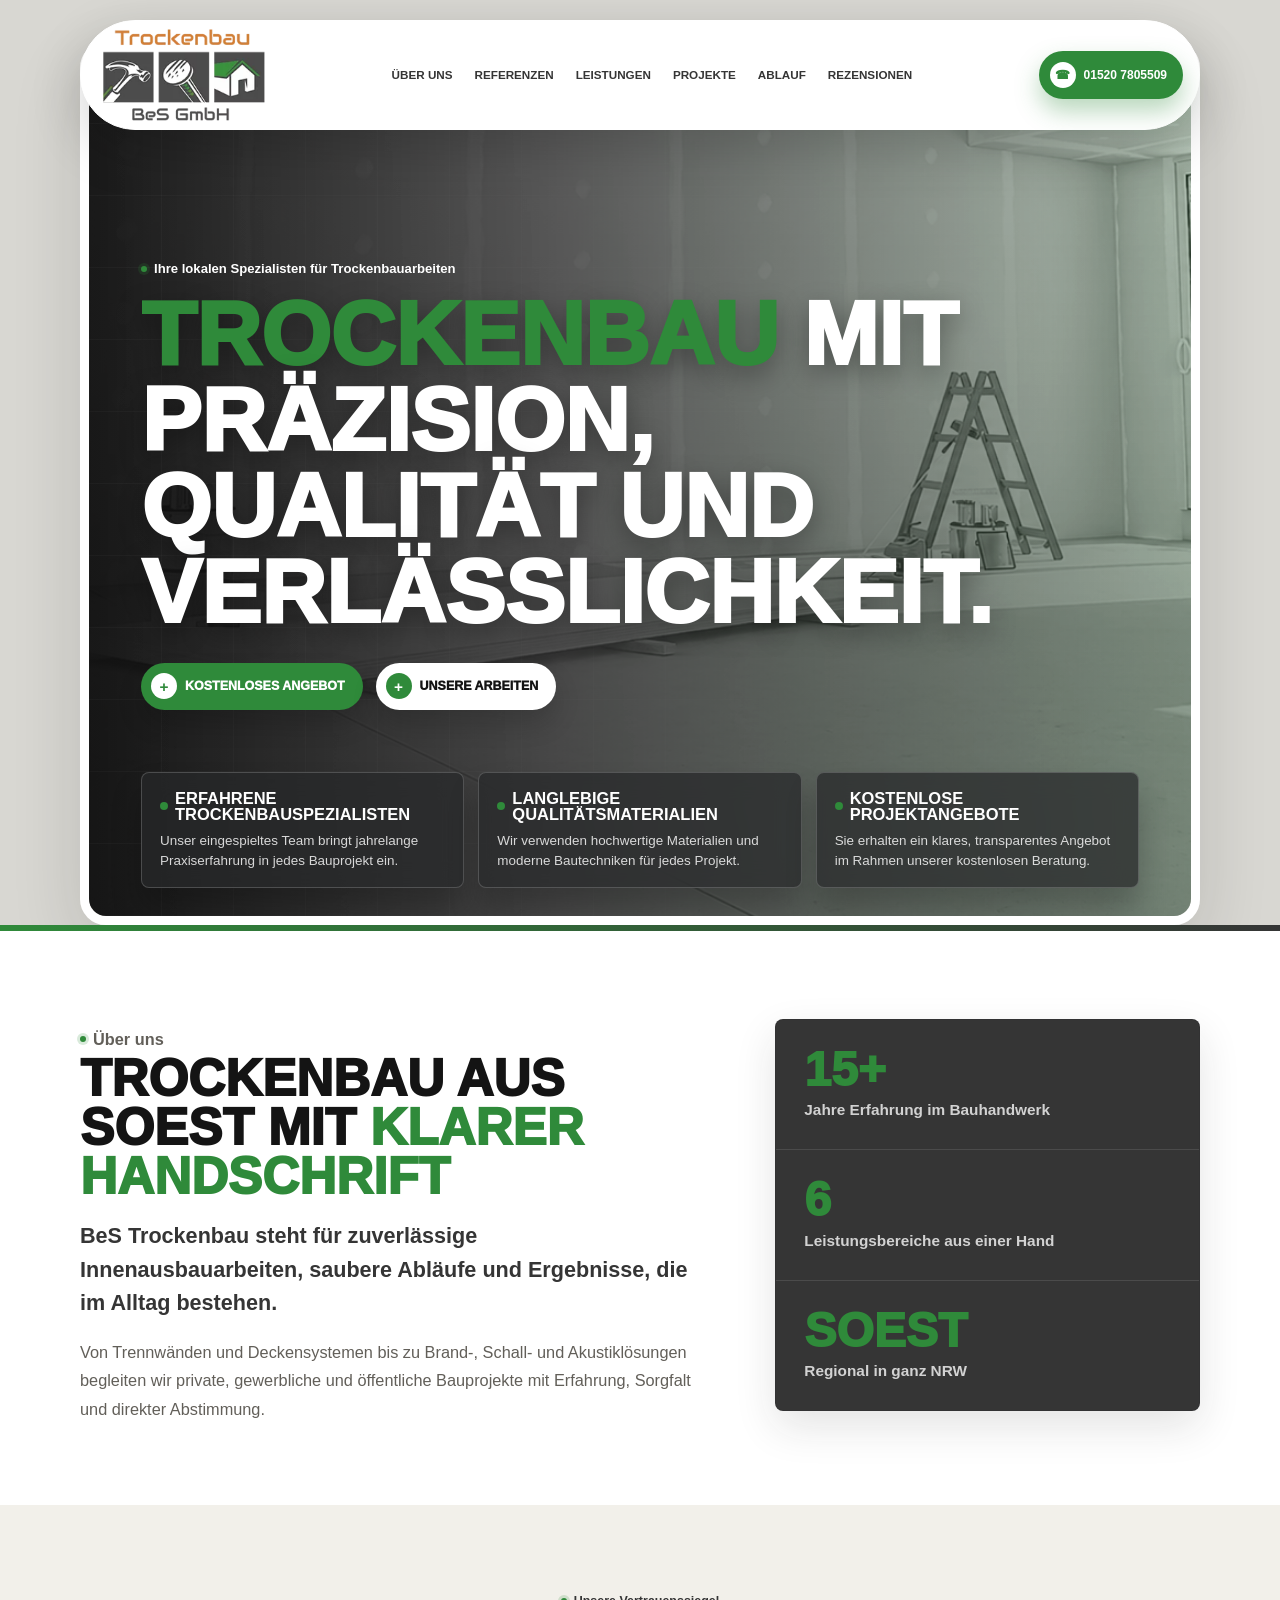
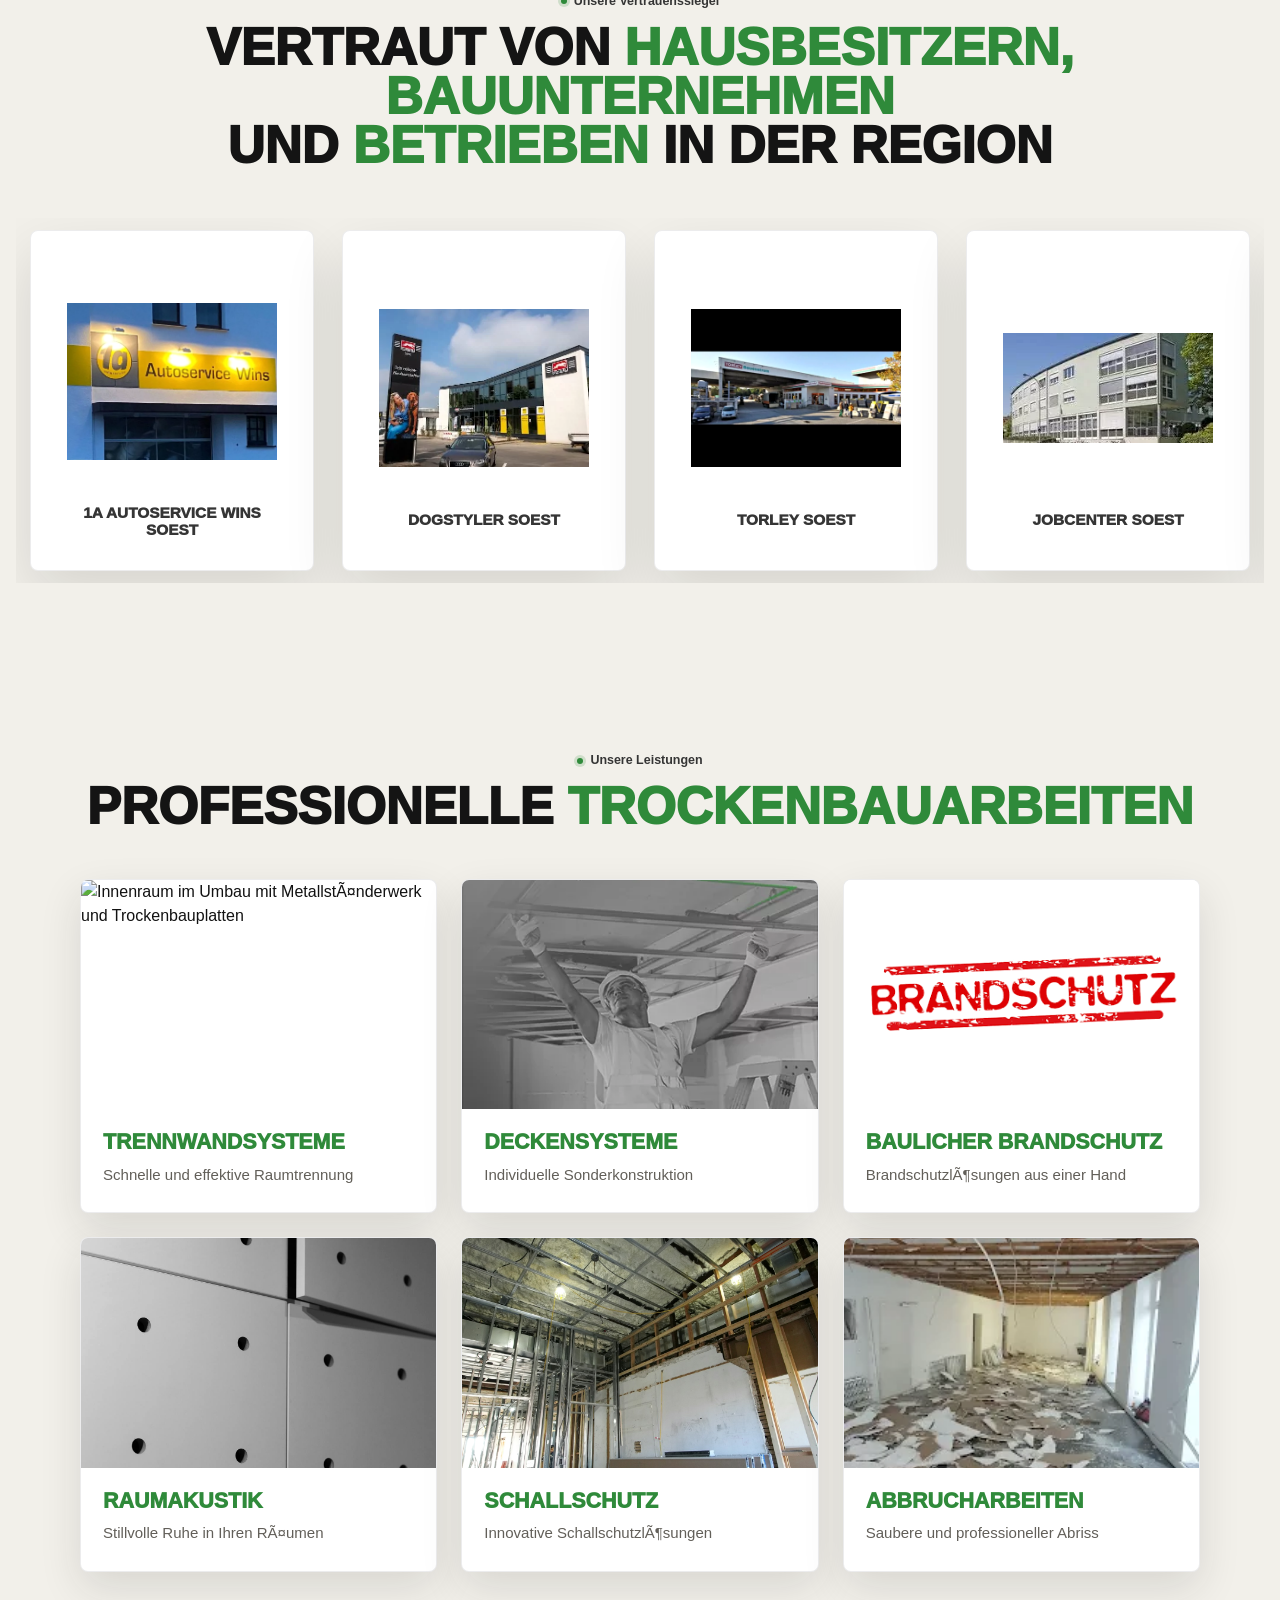
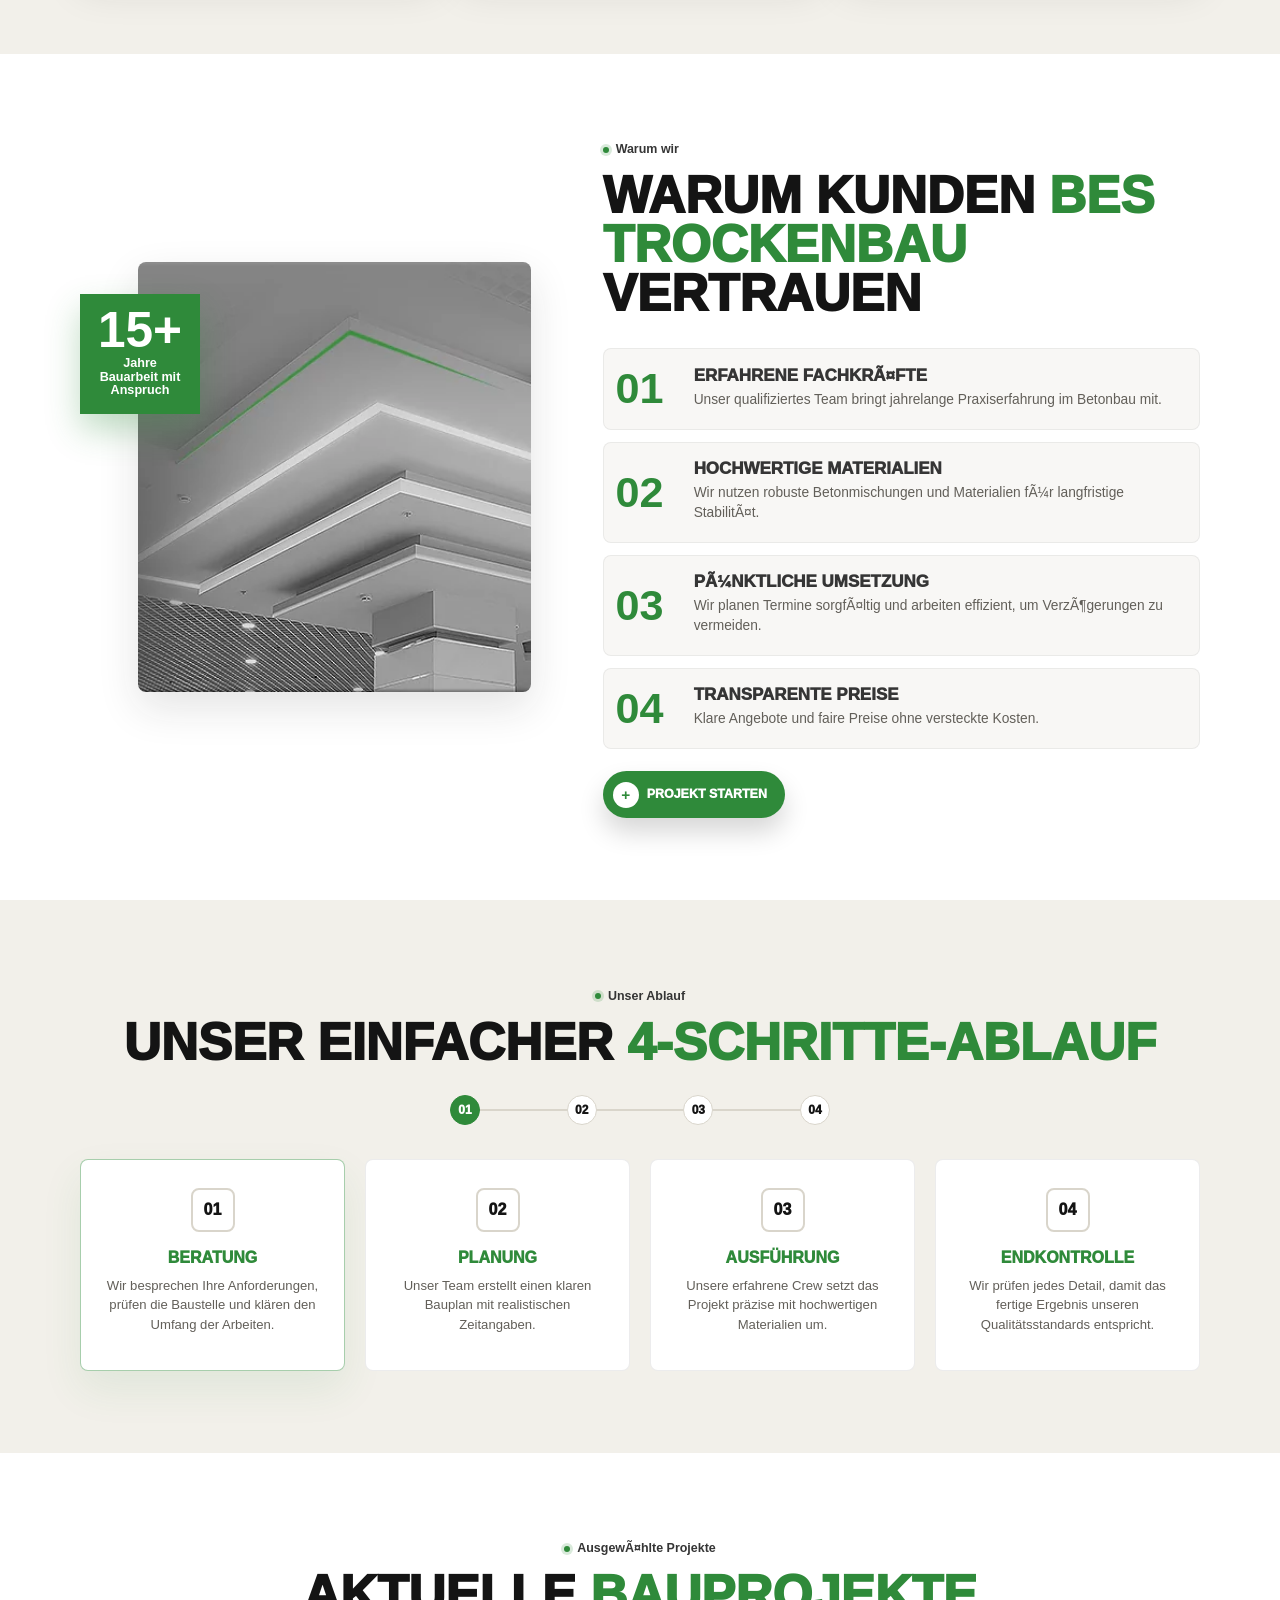
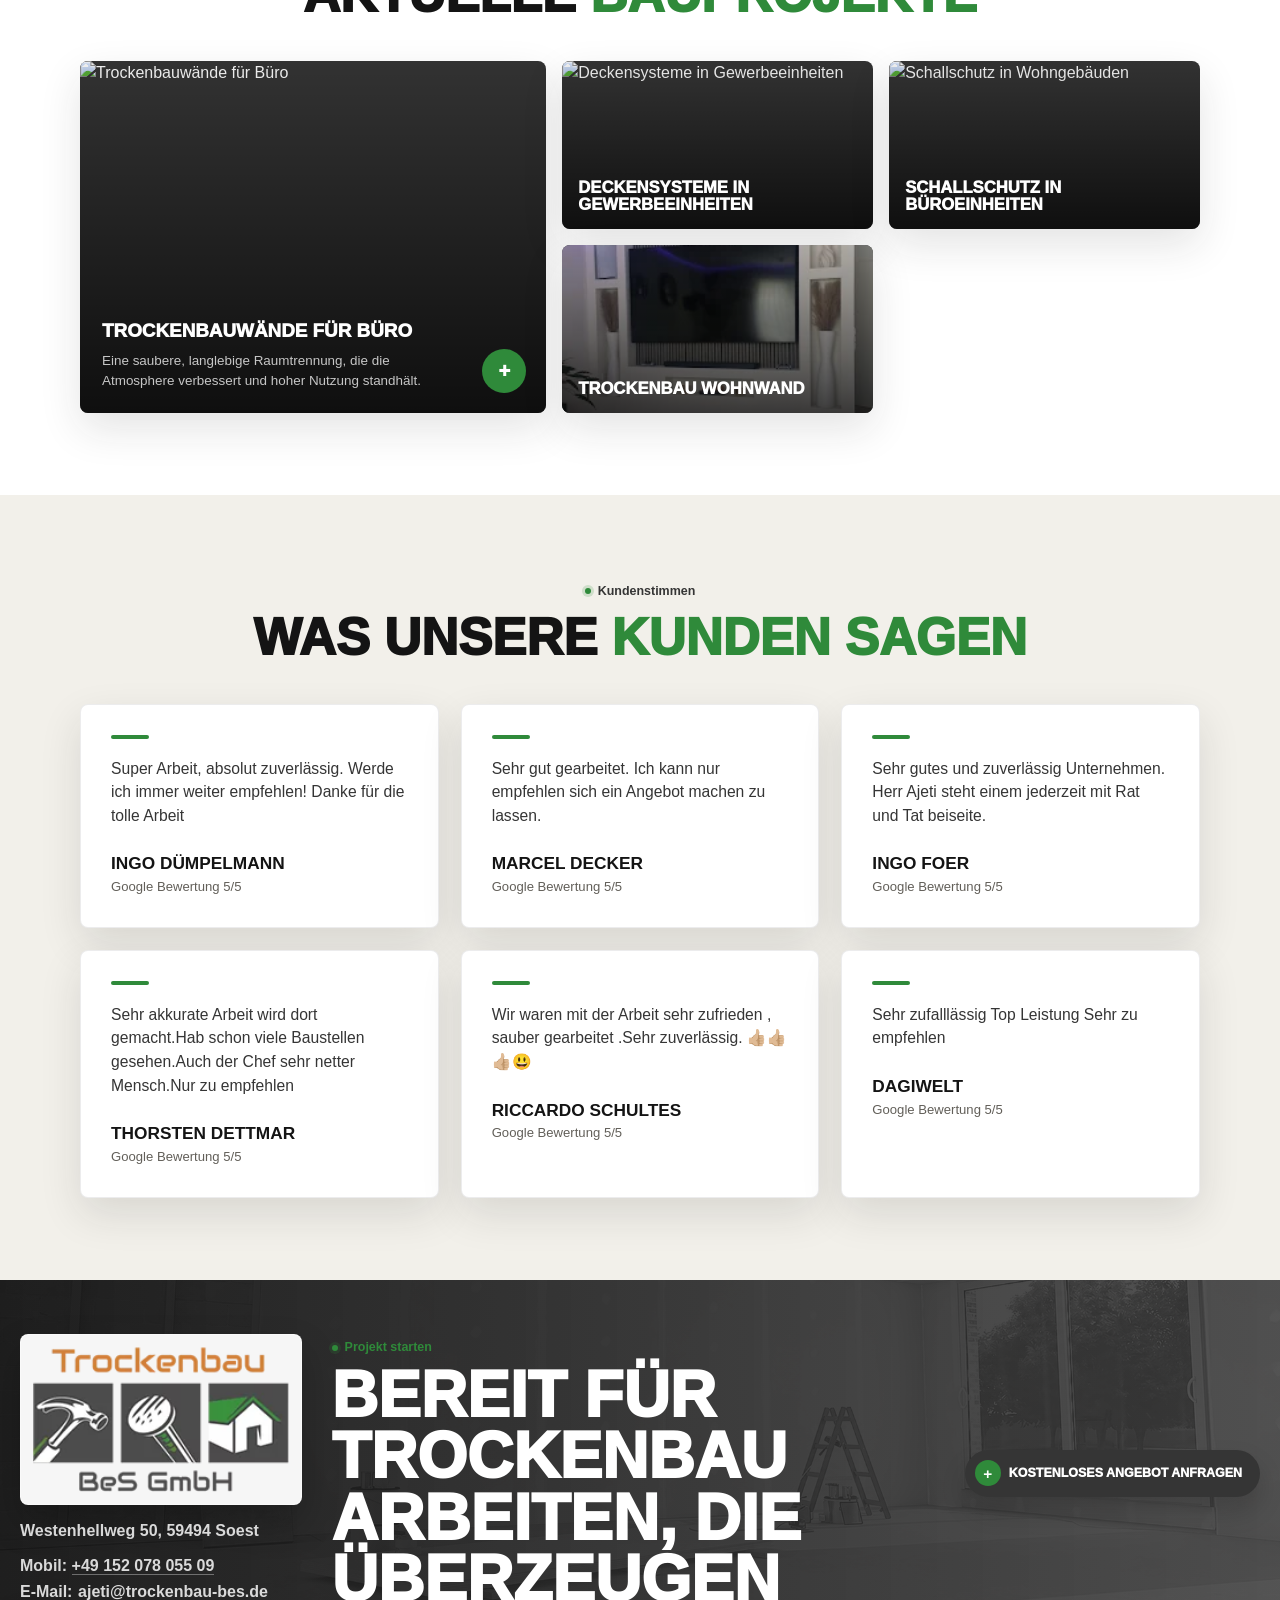
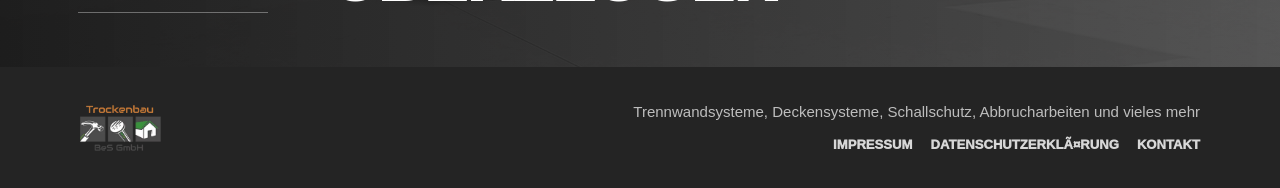
==== index.html @ ce9bccb0 "Add files via upload" ====
﻿<!DOCTYPE html>
<html lang="de">
  <head>
    <meta charset="UTF-8" />
    <meta name="viewport" content="width=device-width, initial-scale=1.0" />
    <title>BeS Trockenbau GmbH</title>
    <meta
      name="description"
      content="BES Trockenbau realisiert langlebige Einfahrten, Fundamente, Bodenplatten, Terrassen und gewerbliche Betonprojekte mit verlÃ¤sslichen ZeitplÃ¤nen und transparenten Angeboten."
    />
    <link rel="icon" type="image/jpeg" href="assets/bes-trockenbau-logo.jpg" />
    <link rel="stylesheet" href="styles.css" />
  </head>
  <body>
    <header class="site-header" id="home">
      <nav class="navbar" aria-label="Hauptnavigation">
        <a class="brand" href="#home" aria-label="Trockenbau BeS GmbH Startseite">
          <img class="brand-logo" src="assets/bes-trockenbau-logo.jpg" alt="Trockenbau BeS GmbH Logo" />
        </a>

        <button class="menu-toggle" type="button" aria-expanded="false" aria-controls="primary-menu">
          <span class="sr-only">MenÃ¼ Ã¶ffnen oder schlieÃŸen</span>
          <span></span>
          <span></span>
          <span></span>
        </button>

        <div class="nav-links" id="primary-menu">
          <a href="#about">Über uns</a>
          <a href="#trusted">Referenzen</a>
          <a href="#services">Leistungen</a>
          <a href="#gallery">Projekte</a>
          <a href="#process">Ablauf</a>
          <a href="#testimonials">Rezensionen</a>
        </div>

        <a class="nav-call" href="tel:01520 7805509" aria-label="BES Trockenbau unter 01520 7805509 anrufen">
          <span aria-hidden="true"></span>
          01520 7805509
        </a>
      </nav>

      <section class="hero">
        <div class="hero-bg" aria-hidden="true"></div>
        <div class="hero-content reveal">
          <p class="eyebrow">Ihre lokalen Spezialisten für Trockenbauarbeiten</p>
          <h1><span>Trockenbau</span>&nbsp;mit<br> Präzision,<br> Qualität&nbsp;und<br> Verlässlichkeit.</h1>
          <div class="hero-actions" aria-label="Wichtige Aktionen">
            <a class="btn btn-primary" href="kontakt.html"><span aria-hidden="true">+</span> Kostenloses Angebot</a>
            <a class="btn btn-light" href="#gallery"><span aria-hidden="true">+</span> Unsere Arbeiten</a>
          </div>
        </div>

        <div class="hero-proof" aria-label="Vorteile von BES Trockenbau">
          <article class="proof-card reveal">
            <h2>Erfahrene Trockenbauspezialisten</h2>
            <p>Unser eingespieltes Team bringt jahrelange Praxiserfahrung in jedes Bauprojekt ein.</p>
          </article>
          <article class="proof-card reveal">
            <h2>Langlebige Qualitätsmaterialien</h2>
            <p>Wir verwenden hochwertige Materialien und moderne Bautechniken für jedes Projekt.</p>
          </article>
          <article class="proof-card reveal">
            <h2>Kostenlose Projektangebote</h2>
            <p>Sie erhalten ein klares, transparentes Angebot im Rahmen unserer kostenlosen Beratung.</p>
          </article>
        </div>
      </section>
    </header>

    <main>
      <section class="about section-pad" id="about" aria-labelledby="about-title">
        <div class="container about-layout">
          <div class="about-copy reveal">
            <p class="section-kicker">Über uns</p>
            <h2 class="section-title" id="about-title">Trockenbau aus Soest mit <span>klarer Handschrift</span></h2>
            <p class="about-lead">
              BeS Trockenbau steht für zuverlässige Innenausbauarbeiten, saubere Abläufe und Ergebnisse, die im Alltag bestehen.
            </p>
            <p>
              Von Trennwänden und Deckensystemen bis zu Brand-, Schall- und Akustiklösungen begleiten wir private, gewerbliche und öffentliche Bauprojekte mit Erfahrung, Sorgfalt und direkter Abstimmung.
            </p>
          </div>

          <div class="about-facts reveal" aria-label="Kurzprofil BES Trockenbau">
            <div>
              <strong><span data-count="15">0</span>+</strong>
              <span>Jahre Erfahrung im Bauhandwerk</span>
            </div>
            <div>
              <strong><span data-count="6">0</span></strong>
              <span>Leistungsbereiche aus einer Hand</span>
            </div>
            <div>
              <strong class="decode-word" data-decode="Soest" aria-label="Soest">Soest</strong>
              <span>Regional in ganz NRW</span>
            </div>
          </div>
        </div>
      </section>

      <section class="trusted section-pad section-muted" id="trusted" aria-labelledby="trusted-title">
        <div class="container">
          <p class="section-kicker">Unsere Vertrauenssiegel</p>
          <h2 class="section-title" id="trusted-title">
            Vertraut von <span>Hausbesitzern, Bauunternehmen</span><br />
            und <span>Betrieben</span> in der Region
          </h2>
          <div class="logo-strip logo-carousel" aria-label="Firmenreferenzen" data-logo-carousel>
            <div class="logo-track">
              <div class="logo-slide"><img src="assets/trusted-logo-1.jpg" alt="Firmenreferenz 1" /><span class="logo-caption">1a Autoservice Wins Soest</span></div>
              <div class="logo-slide"><img src="assets/trusted-logo-2.jpg" alt="Firmenreferenz 2" /><span class="logo-caption">Dogstyler Soest</span></div>
              <div class="logo-slide"><img src="assets/trusted-logo-3.jpg" alt="Firmenreferenz 3" /><span class="logo-caption">TORLEY Soest</span></div>
              <div class="logo-slide"><img src="assets/trusted-logo-4.jpg" alt="Firmenreferenz 4" /><span class="logo-caption">Jobcenter Soest</span></div>
              <div class="logo-slide"><img src="assets/trusted-logo-5.jpg" alt="Firmenreferenz 5" /><span class="logo-caption">Physio-Plus Soest</span></div>
              <div class="logo-slide"><img src="assets/trusted-logo-6.jpg" alt="Firmenreferenz 6" /><span class="logo-caption">Fachhochschule</span></div>
              <div class="logo-slide"><img src="assets/trusted-logo-7.jpg" alt="Firmenreferenz 7" /><span class="logo-caption">Ärztehaus Niederbergheimer Straße</span></div>
              <div class="logo-slide"><img src="assets/trusted-logo-8.jpg" alt="Firmenreferenz 8" /><span class="logo-caption">Seniorenresidenz Völlinghausen</span></div>
              <div class="logo-slide"><img src="assets/trusted-logo-9.jpg" alt="Firmenreferenz 9" /><span class="logo-caption">Walentowski Galerie</span></div>
              <div class="logo-slide"><img src="assets/trusted-logo-10.jpg" alt="Firmenreferenz 10" /><span class="logo-caption">Kverneland Group Soest</span></div>
              <div class="logo-slide"><img src="assets/trusted-logo-11.jpg" alt="Firmenreferenz 11" /><span class="logo-caption">Architekturbüro Bolik</span></div>
              <div class="logo-slide"><img src="assets/trusted-logo-12.jpg" alt="Firmenreferenz 12" /><span class="logo-caption">Plannungsbüro Biesenbaum</span></div>
              <div class="logo-slide"><img src="assets/trusted-logo-13.jpg" alt="Firmenreferenz 13" /><span class="logo-caption">SIS Soest Immobilienservice GmbH</span></div>
              <div class="logo-slide"><img src="assets/trusted-logo-14.jpg" alt="Firmenreferenz 14" /><span class="logo-caption">immobilien Jablonski</span></div>
              <div class="logo-slide"><img src="assets/trusted-logo-15.jpg" alt="Firmenreferenz 15" /><span class="logo-caption">med IQM GmbH</span></div>
              <div class="logo-slide"><img src="assets/trusted-logo-16.jpg" alt="Firmenreferenz 16" /><span class="logo-caption">Gröger Bauunternehmung GmbH</span></div>
              <div class="logo-slide"><img src="assets/trusted-logo-17.jpg" alt="Firmenreferenz 17" /><span class="logo-caption">Alles Klar Fahrzeug Aufbereitung Soest</span></div>
              <div class="logo-slide"><img src="assets/trusted-logo-18.jpg" alt="Firmenreferenz 18" /><span class="logo-caption">Lui é Lei</span></div>
              <div class="logo-slide" aria-hidden="true"><img src="assets/trusted-logo-1.jpg" alt="" /><span class="logo-caption">1a Autoservice Wins Soest</span></div>
              <div class="logo-slide" aria-hidden="true"><img src="assets/trusted-logo-2.jpg" alt="" /><span class="logo-caption">Dogstyler Soest</span></div>
              <div class="logo-slide" aria-hidden="true"><img src="assets/trusted-logo-3.jpg" alt="" /><span class="logo-caption">TORLEY Soest</span></div>
              <div class="logo-slide" aria-hidden="true"><img src="assets/trusted-logo-4.jpg" alt="" /><span class="logo-caption">Jobcenter Soest</span></div>
              <div class="logo-slide" aria-hidden="true"><img src="assets/trusted-logo-5.jpg" alt="" /><span class="logo-caption">Physio-Plus Soest</span></div>
              <div class="logo-slide" aria-hidden="true"><img src="assets/trusted-logo-6.jpg" alt="" /><span class="logo-caption">Fachhochschule</span></div>
              <div class="logo-slide" aria-hidden="true"><img src="assets/trusted-logo-7.jpg" alt="" /><span class="logo-caption">Ärztehaus Niederbergheimer Straße</span></div>
              <div class="logo-slide" aria-hidden="true"><img src="assets/trusted-logo-8.jpg" alt="" /><span class="logo-caption">Seniorenresidenz Völlinghausen</span></div>
              <div class="logo-slide" aria-hidden="true"><img src="assets/trusted-logo-9.jpg" alt="" /><span class="logo-caption">Walentowski Galerie</span></div>
              <div class="logo-slide" aria-hidden="true"><img src="assets/trusted-logo-10.jpg" alt="" /><span class="logo-caption">Kverneland Group Soest</span></div>
              <div class="logo-slide" aria-hidden="true"><img src="assets/trusted-logo-11.jpg" alt="" /><span class="logo-caption">Architekturbüro Bolik</span></div>
              <div class="logo-slide" aria-hidden="true"><img src="assets/trusted-logo-12.jpg" alt="" /><span class="logo-caption">Plannungsbüro Biesenbaum</span></div>
              <div class="logo-slide" aria-hidden="true"><img src="assets/trusted-logo-13.jpg" alt="" /><span class="logo-caption">SIS Soest Immobilienservice GmbH</span></div>
              <div class="logo-slide" aria-hidden="true"><img src="assets/trusted-logo-14.jpg" alt="" /><span class="logo-caption">immobilien Jablonski</span></div>
              <div class="logo-slide" aria-hidden="true"><img src="assets/trusted-logo-15.jpg" alt="" /><span class="logo-caption">med IQM GmbH</span></div>
              <div class="logo-slide" aria-hidden="true"><img src="assets/trusted-logo-16.jpg" alt="" /><span class="logo-caption">Gröger Bauunternehmung GmbH</span></div>
              <div class="logo-slide" aria-hidden="true"><img src="assets/trusted-logo-17.jpg" alt="" /><span class="logo-caption">Alles Klar Fahrzeug Aufbereitung Soest</span></div>
              <div class="logo-slide" aria-hidden="true"><img src="assets/trusted-logo-18.jpg" alt="" /><span class="logo-caption">Lui é Lei</span></div>
            </div>
          </div>
        </div>
      </section>

      <section class="services section-pad section-muted" id="services" aria-labelledby="services-title">
        <div class="container">
          <p class="section-kicker">Unsere Leistungen</p>
          <h2 class="section-title" id="services-title">Professionelle <span>Trockenbauarbeiten</span></h2>

          <div class="services-grid">
            <article class="service-card reveal">
              <img src="assets/service-trennwandsysteme.jpg" alt="Innenraum im Umbau mit MetallstÃ¤nderwerk und Trockenbauplatten" />
              <div>
                <h3>Trennwandsysteme</h3>
                <p>Schnelle und effektive Raumtrennung</p>
              </div>
            </article>
            <article class="service-card reveal">
              <img src="assets/service-deckensysteme.jpg" alt="Industriedecke mit Leitungen, LÃ¼ftung und Beleuchtung" />
              <div>
                <h3>Deckensysteme</h3>
                <p>Individuelle Sonderkonstruktion</p>
              </div>
            </article>
            <article class="service-card reveal">
              <img class="service-image-contain" src="assets/service-brandschutz.jpg" alt="Brandschutz Schriftzug" />
              <div>
                <h3>Baulicher Brandschutz</h3>
                <p>BrandschutzlÃ¶sungen aus einer Hand</p>
              </div>
            </article>
            <article class="service-card reveal">
              <img src="assets/service-raumakustik.jpg" alt="Akustikpaneele an einer Innenwand" />
              <div>
                <h3>Raumakustik</h3>
                <p>Stillvolle Ruhe in Ihren RÃ¤umen</p>
              </div>
            </article>
            <article class="service-card reveal">
              <img src="assets/service-schallschutz.jpg" alt="Innenraum im Bau mit DÃ¤mmung zwischen Metallprofilen" />
              <div>
                <h3>Schallschutz</h3>
                <p>Innovative SchallschutzlÃ¶sungen</p>
              </div>
            </article>
            <article class="service-card reveal">
              <img src="assets/service-abbrucharbeiten.jpg" alt="Baustelle mit Abbrucharbeiten und Bagger" />
              <div>
                <h3>Abbrucharbeiten</h3>
                <p>Saubere und professioneller Abriss</p>
              </div>
            </article>
          </div>
        </div>
      </section>

      <section class="why section-pad" aria-labelledby="why-title">
        <div class="container why-layout">
          <div class="why-media reveal">
            <img src="assets/why-indirektebeleuchtung.jpg" alt="Moderne Decke mit indirekter Beleuchtung" />
            <div class="experience-badge">
              <strong><span data-count="15">15</span>+</strong>
              <small>Jahre Bauarbeit mit Anspruch</small>
            </div>
          </div>

          <div class="why-copy">
            <p class="section-kicker">Warum wir</p>
            <h2 class="section-title" id="why-title">Warum Kunden <span>BES Trockenbau</span> vertrauen</h2>
            <div class="reason-list">
              <article class="reason reveal">
                <strong>01</strong>
                <div>
                  <h3>Erfahrene FachkrÃ¤fte</h3>
                  <p>Unser qualifiziertes Team bringt jahrelange Praxiserfahrung im Betonbau mit.</p>
                </div>
              </article>
              <article class="reason reveal">
                <strong>02</strong>
                <div>
                  <h3>Hochwertige Materialien</h3>
                  <p>Wir nutzen robuste Betonmischungen und Materialien fÃ¼r langfristige StabilitÃ¤t.</p>
                </div>
              </article>
              <article class="reason reveal">
                <strong>03</strong>
                <div>
                  <h3>PÃ¼nktliche Umsetzung</h3>
                  <p>Wir planen Termine sorgfÃ¤ltig und arbeiten effizient, um VerzÃ¶gerungen zu vermeiden.</p>
                </div>
              </article>
              <article class="reason reveal">
                <strong>04</strong>
                <div>
                  <h3>Transparente Preise</h3>
                  <p>Klare Angebote und faire Preise ohne versteckte Kosten.</p>
                </div>
              </article>
            </div>
            <a class="btn btn-primary" href="kontakt.html"><span aria-hidden="true">+</span> Projekt starten</a>
          </div>
        </div>
      </section>

      <section class="process section-pad section-muted" id="process" aria-labelledby="process-title">
        <div class="container">
          <p class="section-kicker">Unser Ablauf</p>
          <h2 class="section-title" id="process-title">Unser einfacher <span>4-Schritte-Ablauf</span></h2>

          <div class="process-line" aria-hidden="true">
            <span class="active">01</span>
            <span>02</span>
            <span>03</span>
            <span>04</span>
          </div>

          <div class="process-grid">
            <article class="step-card reveal">
              <div class="step-icon" aria-hidden="true">01</div>
              <h3>Beratung</h3>
              <p>Wir besprechen Ihre Anforderungen, prüfen die Baustelle und klären den Umfang der Arbeiten.</p>
            </article>
            <article class="step-card reveal">
              <div class="step-icon" aria-hidden="true">02</div>
              <h3>Planung</h3>
              <p>Unser Team erstellt einen klaren Bauplan mit realistischen Zeitangaben.</p>
            </article>
            <article class="step-card reveal">
              <div class="step-icon" aria-hidden="true">03</div>
              <h3>Ausführung</h3>
              <p>Unsere erfahrene Crew setzt das Projekt präzise mit hochwertigen Materialien um.</p>
            </article>
            <article class="step-card reveal">
              <div class="step-icon" aria-hidden="true">04</div>
              <h3>Endkontrolle</h3>
              <p>Wir prüfen jedes Detail, damit das fertige Ergebnis unseren Qualitätsstandards entspricht.</p>
            </article>
          </div>
        </div>
      </section>

      <section class="projects section-pad" id="gallery" aria-labelledby="projects-title">
        <div class="container">
          <p class="section-kicker">AusgewÃ¤hlte Projekte</p>
          <h2 class="section-title" id="projects-title">Aktuelle <span>Bauprojekte</span></h2>

          <div class="project-grid">
            <article class="project-card project-large reveal">
              <img src="assets/Trockenbauwände für Büros.jpg" alt="Trockenbauwände für Büro" />
              <div>
                <h3>Trockenbauwände für Büro</h3>
                <p>Eine saubere, langlebige Raumtrennung, die die Atmosphere verbessert und hoher Nutzung standhält.</p>
              </div>
              <a href="kontakt.html" aria-label="Ähnliches Projekt anfragen">+</a>
            </article>
            <article class="project-card reveal">
              <img src="assets/Deckensysteme für Gewerbeeinheiten.jpg" alt="Deckensysteme in Gewerbeeinheiten" />
              <h3>Deckensysteme in Gewerbeeinheiten</h3>
            </article>
            <article class="project-card reveal">
              <img src="assets/Schallschutz für Wohngebäude.jpg" alt="Schallschutz in Wohngebäuden" />
              <h3>Schallschutz in Büroeinheiten</h3>
            </article>
            <article class="project-card reveal">
              <img src="assets/Trockenbau Wohnwand.jpg" alt="Trockenbau Wohnwand" />
              <h3>Trockenbau Wohnwand</h3>
            </article>
          </div>
        </div>
      </section>

      <section class="testimonials section-pad section-muted" id="testimonials" aria-labelledby="testimonials-title">
        <div class="container">
          <p class="section-kicker">Kundenstimmen</p>
          <h2 class="section-title" id="testimonials-title">Was unsere <span>Kunden sagen</span></h2>
          <div class="testimonial-grid">
            <figure class="testimonial-card reveal">
              <blockquote>
                Super Arbeit, absolut zuverlässig. Werde ich immer weiter empfehlen! Danke für die tolle Arbeit
              </blockquote>
              <figcaption>
                <strong>Ingo Dümpelmann</strong>
                <span>Google Bewertung 5/5</span>
              </figcaption>
            </figure>
            <figure class="testimonial-card reveal">
              <blockquote>
                Sehr gut gearbeitet. Ich kann nur empfehlen sich ein Angebot machen zu lassen.
              </blockquote>
              <figcaption>
                <strong>Marcel Decker</strong>
                <span>Google Bewertung 5/5</span>
              </figcaption>
            </figure>
            <figure class="testimonial-card reveal">
              <blockquote>
                Sehr gutes und zuverlässig Unternehmen.
Herr Ajeti steht einem jederzeit mit Rat und Tat beiseite.
              </blockquote>
              <figcaption>
                <strong>Ingo Foer</strong>
                <span>Google Bewertung 5/5</span>
              </figcaption>
            </figure>
            <figure class="testimonial-card reveal">
              <blockquote>
                Sehr akkurate Arbeit wird dort gemacht.Hab schon viele Baustellen gesehen.Auch der Chef sehr netter Mensch.Nur zu empfehlen
              </blockquote>
              <figcaption>
                <strong>Thorsten Dettmar</strong>
                <span>Google Bewertung 5/5</span>
              </figcaption>
            </figure>
            <figure class="testimonial-card reveal">
              <blockquote>
                Wir waren mit der Arbeit sehr zufrieden , sauber gearbeitet .Sehr zuverlässig. 👍🏼👍🏼👍🏼😃
              </blockquote>
              <figcaption>
                <strong>Riccardo Schultes</strong>
                <span>Google Bewertung 5/5</span>
              </figcaption>
            </figure>
            <figure class="testimonial-card reveal">
              <blockquote>
                Sehr zufalllässig Top Leistung Sehr zu empfehlen
              </blockquote>
              <figcaption>
                <strong>Dagiwelt</strong>
                <span>Google Bewertung 5/5</span>
              </figcaption>
            </figure>
          </div>
        </div>
      </section>

      <section class="quote-band" id="quote" aria-labelledby="quote-title">
        <div class="container quote-layout">
          <div class="quote-message">
            <div class="quote-brand">
              <img class="quote-logo" src="assets/bes-trockenbau-logo.jpg" alt="BES Trockenbau Logo" loading="lazy" />
              <address class="quote-contact">
                <span>Westenhellweg 50, 59494 Soest</span>
                <span>Mobil: <a href="tel:+4915207805509">+49 152 078 055 09</a></span>
                <span class="quote-email-line"><span>E-Mail:</span> <a href="mailto:ajeti@trockenbau-bes.de">ajeti@trockenbau-bes.de</a></span>
              </address>
            </div>
            <div>
              <p class="section-kicker">Projekt starten</p>
              <h2 id="quote-title">Bereit für Trockenbau <span class="text-nowrap">Arbeiten, die</span><br>überzeugen</h2>
            </div>
          </div>
          <a class="btn btn-dark" href="kontakt.html"><span aria-hidden="true">+</span> Kostenloses Angebot anfragen</a>
        </div>
      </section>
    </main>

    <footer class="site-footer">
      <div class="container footer-layout">
        <a class="brand" href="#home" aria-label="Trockenbau BeS GmbH Startseite">
          <img class="brand-logo" src="assets/bes-trockenbau-logo.jpg" alt="Trockenbau BeS GmbH Logo" />
        </a>
        <div class="footer-copy">
          <p>Trennwandsysteme, Deckensysteme, Schallschutz, Abbrucharbeiten und vieles mehr</p>
          <nav class="footer-links" aria-label="Rechtliche Links und Kontakt">
            <a href="impressum.html">Impressum</a>
            <a href="datenschutz.html">DatenschutzerklÃ¤rung</a>
            <a href="kontakt.html">Kontakt</a>
          </nav>
        </div>
      </div>
    </footer>

    <script src="script.js"></script>
  </body>
</html>
---- styles.css ----
:root {
  --color-ink: #141414;
  --color-charcoal: #353535;
  --color-muted: #625f59;
  --color-line: #d9d5cb;
  --color-soft: #f2f0ea;
  --color-white: #ffffff;
  --color-orange: #2f8a3a;
  --color-orange-dark: #22682c;
  --color-green: #2f8a3a;
  --color-green-dark: #22682c;
  --color-gold: #2f8a3a;
  --shadow-soft: 0 24px 70px rgba(19, 19, 20, 0.14);
  --shadow-card: 0 16px 42px rgba(30, 30, 30, 0.12);
  --radius-sm: 8px;
  --radius-md: 12px;
  --radius-lg: 26px;
  --max-width: 1120px;
  --headline: "Arial Narrow", "Roboto Condensed", "Helvetica Neue", Arial, sans-serif;
  --body: "Inter", "Segoe UI", Arial, sans-serif;
}

* {
  box-sizing: border-box;
}

html {
  scroll-behavior: smooth;
}

body {
  margin: 0;
  color: var(--color-ink);
  background: #d8d7d2;
  font-family: var(--body);
  line-height: 1.5;
}

img {
  display: block;
  max-width: 100%;
}

a {
  color: inherit;
  text-decoration: none;
}

.text-nowrap {
  white-space: nowrap;
}

button,
a {
  -webkit-tap-highlight-color: transparent;
}

a:focus-visible,
button:focus-visible {
  outline: 3px solid rgba(47, 138, 58, 0.58);
  outline-offset: 4px;
}

.sr-only {
  position: absolute;
  width: 1px;
  height: 1px;
  padding: 0;
  margin: -1px;
  overflow: hidden;
  clip: rect(0, 0, 0, 0);
  white-space: nowrap;
  border: 0;
}

.container {
  width: min(var(--max-width), calc(100% - 40px));
  margin-inline: auto;
}

.site-header {
  position: relative;
  padding: 42px 0 0;
  background: #d8d7d2;
}

.navbar {
  position: absolute;
  z-index: 10;
  top: 20px;
  left: 50%;
  display: grid;
  grid-template-columns: auto minmax(0, 1fr) auto;
  align-items: center;
  gap: 24px;
  width: min(1120px, calc(100% - 84px));
  min-height: 108px;
  padding: 8px 16px 8px 22px;
  color: var(--color-charcoal);
  background: var(--color-white);
  border: 1px solid var(--color-white);
  border-radius: 999px;
  box-shadow: 0 18px 52px rgba(0, 0, 0, 0.18);
  transform: translateX(-50%);
}

.brand {
  display: inline-flex;
  align-items: center;
  gap: 10px;
  min-width: max-content;
}

.brand-logo {
  width: auto;
  height: 46px;
  max-width: 178px;
  object-fit: contain;
  border-radius: 4px;
}

.navbar .brand-logo {
  height: 92px;
  max-width: 356px;
}

.brand-mark {
  position: relative;
  display: grid;
  place-items: center;
  width: 34px;
  height: 34px;
  background: var(--color-orange);
  border-radius: 8px;
  transform: rotate(30deg);
}

.brand-mark::before,
.brand-mark::after,
.brand-mark span {
  content: "";
  position: absolute;
  display: block;
  border: 2px solid var(--color-white);
  border-radius: 3px;
}

.brand-mark::before {
  width: 19px;
  height: 19px;
}

.brand-mark::after {
  width: 12px;
  height: 12px;
  border-color: var(--color-charcoal);
}

.brand-mark span {
  width: 5px;
  height: 5px;
  background: var(--color-white);
  border: 0;
}

.brand-name {
  display: grid;
  line-height: 0.92;
  text-transform: uppercase;
  font-family: var(--headline);
}

.brand-name strong {
  font-size: 1.02rem;
}

.brand-name small {
  color: var(--color-muted);
  font-size: 0.61rem;
  font-weight: 800;
}

.nav-links {
  display: flex;
  align-items: center;
  justify-content: center;
  gap: 22px;
  font-family: var(--headline);
  font-size: 0.73rem;
  font-weight: 900;
  text-transform: uppercase;
}

.nav-links a {
  position: relative;
  padding: 15px 0;
}

.nav-links a::after {
  content: "";
  position: absolute;
  right: 0;
  bottom: 10px;
  left: 0;
  height: 2px;
  background: var(--color-green);
  transform: scaleX(0);
  transform-origin: left;
  transition: transform 180ms ease;
}

.nav-links a:hover::after,
.nav-links a:focus-visible::after {
  transform: scaleX(1);
}

.nav-call {
  justify-self: end;
  display: inline-flex;
  align-items: center;
  gap: 8px;
  padding: 11px 16px 11px 11px;
  color: var(--color-white);
  background: var(--color-green);
  border-radius: 999px;
  font-family: var(--headline);
  font-size: 0.75rem;
  font-weight: 900;
  box-shadow: 0 12px 25px rgba(47, 138, 58, 0.34);
  transition: transform 180ms ease, background 180ms ease;
}

.nav-call span,
.btn span {
  display: grid;
  place-items: center;
  width: 26px;
  height: 26px;
  color: var(--color-green);
  background: var(--color-white);
  border-radius: 50%;
  font-family: var(--body);
  font-size: 0.96rem;
  font-weight: 900;
  line-height: 1;
}

.nav-call span::before {
  content: "\260E";
  color: var(--color-green);
  font-size: 0.78rem;
}

.nav-call:hover,
.nav-call:focus-visible,
.btn:hover,
.btn:focus-visible {
  transform: translateY(-2px);
}

.menu-toggle {
  display: none;
  width: 43px;
  height: 43px;
  border: 0;
  border-radius: 50%;
  background: var(--color-charcoal);
  cursor: pointer;
}

.menu-toggle span:not(.sr-only) {
  display: block;
  width: 17px;
  height: 2px;
  margin: 4px auto;
  background: var(--color-white);
  border-radius: 999px;
  transition: transform 180ms ease, opacity 180ms ease;
}

.menu-open .menu-toggle span:nth-child(2) {
  transform: translateY(6px) rotate(45deg);
}

.menu-open .menu-toggle span:nth-child(3) {
  opacity: 0;
}

.menu-open .menu-toggle span:nth-child(4) {
  transform: translateY(-6px) rotate(-45deg);
}

.hero {
  position: relative;
  isolation: isolate;
  overflow: hidden;
  width: min(1120px, calc(100% - 84px));
  min-height: 646px;
  margin-inline: auto;
  padding: 204px 52px 28px;
  color: var(--color-white);
  border: 9px solid var(--color-white);
  border-radius: var(--radius-lg);
  box-shadow: var(--shadow-soft);
}

.hero-bg {
  position: absolute;
  inset: 0;
  z-index: -2;
  background:
    linear-gradient(90deg, rgba(20, 20, 20, 0.94) 0%, rgba(53, 53, 53, 0.72) 43%, rgba(47, 138, 58, 0.22) 100%),
    linear-gradient(0deg, rgba(0, 0, 0, 0.42), rgba(0, 0, 0, 0.12)),
    url("assets/Website-background.jpg") center / cover no-repeat;
  filter: saturate(0.75) contrast(1.06);
  transform: scale(1.02);
}

.hero::after {
  content: "";
  position: absolute;
  inset: 0;
  z-index: -1;
  background-image:
    linear-gradient(rgba(255, 255, 255, 0.045) 1px, transparent 1px),
    linear-gradient(90deg, rgba(255, 255, 255, 0.04) 1px, transparent 1px);
  background-size: 72px 72px;
  mask-image: linear-gradient(90deg, rgba(0, 0, 0, 0.65), transparent 76%);
}

.eyebrow,
.section-kicker {
  display: inline-flex;
  align-items: center;
  gap: 7px;
  margin: 0 0 12px;
  color: currentColor;
  font-size: 0.82rem;
  font-weight: 800;
}

.eyebrow::before,
.section-kicker::before {
  content: "";
  width: 6px;
  height: 6px;
  background: var(--color-green);
  border-radius: 50%;
  box-shadow: 0 0 0 3px rgba(47, 138, 58, 0.18);
}

.hero-content {
  max-width: 600px;
}

.hero h1,
.section-title,
.quote-band h2 {
  margin: 0;
  font-family: var(--headline);
  font-weight: 1000;
  line-height: 0.96;
  text-transform: uppercase;
}

.hero h1 {
  max-width: 570px;
  font-size: clamp(3.15rem, 7vw, 5.85rem);
  text-shadow: 0 9px 26px rgba(0, 0, 0, 0.34);
}

.hero h1 span,
.section-title span,
.reason strong,
.quote-band .section-kicker,
.step-card h3,
.service-card h3 {
  color: var(--color-orange);
}

.hero-actions {
  display: flex;
  flex-wrap: wrap;
  gap: 13px;
  margin-top: 28px;
}

.btn {
  display: inline-flex;
  align-items: center;
  justify-content: center;
  gap: 8px;
  min-height: 47px;
  padding: 8px 17px 8px 9px;
  border: 1px solid transparent;
  border-radius: 999px;
  font-family: var(--headline);
  font-size: 0.78rem;
  font-weight: 1000;
  text-transform: uppercase;
  box-shadow: 0 14px 26px rgba(0, 0, 0, 0.16);
  transition: transform 180ms ease, background 180ms ease, color 180ms ease, border-color 180ms ease;
}

.btn-primary {
  color: var(--color-white);
  background: var(--color-orange);
}

.btn-primary:hover,
.btn-primary:focus-visible {
  background: var(--color-orange-dark);
}

.nav-call:hover,
.nav-call:focus-visible {
  background: var(--color-green-dark);
}

.btn-light {
  color: var(--color-ink);
  background: var(--color-white);
}

.btn-light span,
.btn-dark span {
  color: var(--color-white);
  background: var(--color-green);
}

.btn-dark {
  color: var(--color-white);
  background: var(--color-charcoal);
}

.hero-proof {
  display: grid;
  grid-template-columns: repeat(3, 1fr);
  gap: 14px;
  margin-top: 62px;
}

.proof-card {
  min-height: 102px;
  padding: 17px 18px 16px;
  background: rgba(39, 40, 42, 0.73);
  border: 1px solid rgba(255, 255, 255, 0.18);
  border-radius: var(--radius-sm);
  box-shadow: 0 20px 30px rgba(0, 0, 0, 0.24);
  backdrop-filter: blur(12px);
}

.proof-card h2 {
  display: flex;
  align-items: center;
  gap: 7px;
  margin: 0 0 8px;
  font-family: var(--headline);
  font-size: 1.03rem;
  line-height: 1;
  text-transform: uppercase;
}

.proof-card h2::before {
  content: "";
  flex: 0 0 auto;
  width: 8px;
  height: 8px;
  background: var(--color-orange);
  border-radius: 50%;
}

.proof-card p {
  margin: 0;
  color: rgba(255, 255, 255, 0.82);
  font-size: 0.84rem;
}

.section-pad {
  padding: 82px 0;
  background: var(--color-white);
}

.section-muted {
  background: var(--color-soft);
}

.section-kicker {
  justify-content: center;
  width: 100%;
  color: var(--color-charcoal);
  font-size: 0.78rem;
}

.section-title {
  margin-inline: auto;
  color: var(--color-ink);
  text-align: center;
  font-size: clamp(2rem, 4vw, 3.3rem);
}

.about {
  position: relative;
  overflow: hidden;
}

.about::before {
  content: "";
  position: absolute;
  inset: 0 0 auto;
  height: 6px;
  background: linear-gradient(90deg, var(--color-green), var(--color-charcoal));
}

.about-layout {
  display: grid;
  grid-template-columns: minmax(0, 1.05fr) minmax(310px, 0.72fr);
  align-items: center;
  gap: clamp(36px, 6vw, 76px);
}

.about-copy .section-kicker {
  justify-content: flex-start;
  width: auto;
}

.about-copy .section-title {
  max-width: 720px;
  margin-inline: 0;
  text-align: left;
}

.about-copy p {
  max-width: 690px;
  margin: 18px 0 0;
  color: var(--color-muted);
  font-size: 1.02rem;
  line-height: 1.75;
}

.about-copy .about-lead {
  color: var(--color-charcoal);
  font-size: clamp(1.12rem, 1.8vw, 1.35rem);
  font-weight: 800;
  line-height: 1.55;
}

.about-facts {
  display: grid;
  overflow: hidden;
  color: var(--color-white);
  background: var(--color-charcoal);
  border: 1px solid rgba(23, 23, 25, 0.08);
  border-radius: var(--radius-sm);
  box-shadow: var(--shadow-card);
}

.about-facts div {
  display: grid;
  gap: 8px;
  padding: 28px;
  border-bottom: 1px solid rgba(255, 255, 255, 0.11);
}

.about-facts div:last-child {
  border-bottom: 0;
}

.about-facts strong {
  color: var(--color-green);
  font-family: var(--headline);
  font-size: clamp(2rem, 4vw, 3rem);
  font-weight: 1000;
  font-variant-numeric: tabular-nums;
  line-height: 0.9;
  text-transform: uppercase;
}

.about-facts strong span {
  color: inherit;
  font: inherit;
  line-height: inherit;
}

.decode-word {
  display: inline-block;
  min-width: 5ch;
}

.about-facts div > span {
  color: rgba(255, 255, 255, 0.78);
  font-size: 0.96rem;
  font-weight: 700;
  line-height: 1.45;
}

.trusted {
  padding-top: 82px;
}

.logo-strip {
  --logos-visible: 4;
  --logo-scroll-distance: -450%;
  overflow: hidden;
  width: min(1320px, calc(100vw - 32px));
  max-width: none;
  margin: 48px auto 0;
  padding: 12px 0;
  position: relative;
  left: 50%;
  transform: translateX(-50%);
}

.logo-track {
  display: flex;
  align-items: stretch;
  width: 100%;
  animation: logo-marquee 42s linear infinite;
  will-change: transform;
}

.logo-carousel:hover .logo-track,
.logo-carousel:focus-within .logo-track {
  animation-play-state: paused;
}

.logo-slide {
  flex: 0 0 calc((100% / var(--logos-visible)) - 28px);
  display: grid;
  align-content: center;
  gap: 14px;
  margin: 0 14px;
}

.logo-slide img {
  width: 100%;
  height: 220px;
  padding: 0;
  object-fit: contain;
  mix-blend-mode: normal;
  filter: saturate(0.96) contrast(1.04);
}

.logo-slide {
  min-height: 276px;
  padding: 32px 36px 22px;
  background: var(--color-white);
  border: 1px solid rgba(23, 23, 25, 0.08);
  border-radius: var(--radius-sm);
  box-shadow: 0 24px 60px rgba(20, 20, 20, 0.12);
}

.logo-strip img {
  max-height: none;
}

.logo-caption {
  display: block;
  min-height: 1.35em;
  color: var(--color-charcoal);
  font-family: var(--headline);
  font-size: clamp(0.9rem, 1.2vw, 1.08rem);
  font-weight: 1000;
  line-height: 1.1;
  text-align: center;
  text-transform: uppercase;
  overflow-wrap: anywhere;
}

@keyframes logo-marquee {
  from {
    transform: translateX(0);
  }

  to {
    transform: translateX(var(--logo-scroll-distance));
  }
}

@media (prefers-reduced-motion: reduce) {
  .logo-track {
    animation: none;
  }
}

.services-grid {
  display: grid;
  grid-template-columns: repeat(3, 1fr);
  gap: 24px;
  margin-top: 48px;
}

.service-card {
  overflow: hidden;
  background: var(--color-white);
  border: 1px solid rgba(23, 23, 25, 0.08);
  border-radius: var(--radius-sm);
  box-shadow: var(--shadow-card);
  transition: transform 220ms ease, box-shadow 220ms ease;
}

.service-card:hover {
  transform: translateY(-6px);
  box-shadow: 0 24px 60px rgba(25, 25, 25, 0.16);
}

.service-card img {
  width: 100%;
  aspect-ratio: 1.55;
  object-fit: cover;
  filter: contrast(1.02) saturate(0.95);
  transition: transform 420ms ease;
  transform-origin: center;
}

.service-card:hover img {
  transform: scale(1.08);
}

.service-card img.service-image-contain {
  object-fit: contain;
  padding: 18px;
  background: var(--color-white);
}

.service-card:hover img.service-image-contain {
  transform: scale(1.04);
}

@media (hover: none) {
  .service-card:hover img,
  .service-card:hover img.service-image-contain {
    transform: none;
  }
}

.service-card div {
  padding: 23px 22px 26px;
}

.service-card h3,
.reason h3,
.project-card h3,
.step-card h3 {
  margin: 0;
  font-family: var(--headline);
  font-weight: 1000;
  line-height: 1;
  text-transform: uppercase;
}

.service-card h3 {
  font-size: 1.34rem;
}

.service-card p,
.reason p,
.step-card p,
.project-card p,
.testimonial-card blockquote,
.site-footer p {
  margin: 10px 0 0;
  color: var(--color-muted);
  font-size: 0.94rem;
}

.why-layout {
  display: grid;
  grid-template-columns: minmax(300px, 0.86fr) 1.14fr;
  gap: 72px;
  align-items: center;
}

.why .section-kicker,
.why .section-title {
  justify-content: flex-start;
  text-align: left;
}

.why-media {
  position: relative;
  min-height: 430px;
  padding-left: 58px;
}

.why-media img {
  width: 100%;
  height: 430px;
  object-fit: cover;
  border-radius: var(--radius-sm);
  box-shadow: var(--shadow-card);
}

.experience-badge {
  position: absolute;
  top: 32px;
  left: 0;
  display: grid;
  place-items: center;
  width: 120px;
  min-height: 120px;
  padding: 13px;
  color: var(--color-white);
  text-align: center;
  background: var(--color-orange);
  box-shadow: 0 16px 32px rgba(47, 138, 58, 0.3);
}

.experience-badge strong {
  font-family: var(--headline);
  font-size: 3.1rem;
  line-height: 0.82;
}

.experience-badge small {
  font-size: 0.79rem;
  font-weight: 800;
  line-height: 1.08;
}

.reason-list {
  display: grid;
  gap: 12px;
  margin: 30px 0 22px;
}

.reason {
  display: grid;
  grid-template-columns: 72px 1fr;
  gap: 18px;
  align-items: center;
  padding: 18px 20px 18px 0;
  background: #f8f7f5;
  border: 1px solid rgba(23, 23, 25, 0.06);
  border-radius: var(--radius-sm);
  transition: transform 200ms ease, border-color 200ms ease, background 200ms ease;
}

.reason:hover {
  background: var(--color-white);
  border-color: rgba(47, 138, 58, 0.28);
  transform: translateX(4px);
}

.reason strong {
  text-align: center;
  font-family: var(--headline);
  font-size: 2.7rem;
  line-height: 1;
}

.reason h3 {
  color: var(--color-charcoal);
  font-size: 1.06rem;
}

.reason p {
  margin-top: 5px;
  font-size: 0.86rem;
}

.process-line {
  position: relative;
  display: flex;
  justify-content: space-between;
  width: min(380px, 100%);
  margin: 28px auto 34px;
}

.process-line::before {
  content: "";
  position: absolute;
  top: 50%;
  right: 16px;
  left: 16px;
  height: 2px;
  background: var(--color-line);
  transform: translateY(-50%);
}

.process-line span {
  position: relative;
  z-index: 1;
  display: grid;
  place-items: center;
  width: 30px;
  height: 30px;
  color: var(--color-ink);
  background: var(--color-white);
  border: 1px solid var(--color-line);
  border-radius: 50%;
  font-family: var(--headline);
  font-size: 0.75rem;
  font-weight: 1000;
}

.process-line .active {
  color: var(--color-white);
  background: var(--color-orange);
  border-color: var(--color-orange);
}

.process-grid {
  display: grid;
  grid-template-columns: repeat(4, 1fr);
  gap: 20px;
}

.step-card {
  min-height: 212px;
  padding: 28px 22px 25px;
  text-align: center;
  background: var(--color-white);
  border: 1px solid rgba(23, 23, 25, 0.08);
  border-radius: var(--radius-sm);
  transition: transform 220ms ease, border-color 220ms ease;
}

.step-card:first-child {
  border-color: rgba(47, 138, 58, 0.42);
  box-shadow: 0 18px 42px rgba(47, 138, 58, 0.09);
}

.step-card:hover {
  border-color: rgba(47, 138, 58, 0.38);
  transform: translateY(-5px);
}

.step-icon {
  display: grid;
  place-items: center;
  width: 44px;
  height: 44px;
  margin: 0 auto 18px;
  color: var(--color-ink);
  border: 2px solid var(--color-line);
  border-radius: 8px;
  font-family: var(--headline);
  font-weight: 1000;
}

.step-card h3 {
  font-size: 1rem;
}

.step-card p {
  font-size: 0.82rem;
}

.project-grid {
  display: grid;
  grid-template-columns: 1.2fr 0.8fr 0.8fr;
  grid-auto-rows: 168px;
  gap: 16px;
  margin-top: 42px;
}

.project-card {
  position: relative;
  isolation: isolate;
  overflow: hidden;
  min-height: 168px;
  color: var(--color-white);
  background: var(--color-charcoal);
  border-radius: var(--radius-sm);
  box-shadow: var(--shadow-card);
}

.project-card::after {
  content: "";
  position: absolute;
  inset: 0;
  z-index: -1;
  background: linear-gradient(180deg, rgba(0, 0, 0, 0.06), rgba(0, 0, 0, 0.72));
}

.project-card img {
  position: absolute;
  inset: 0;
  z-index: -2;
  width: 100%;
  height: 100%;
  object-fit: cover;
  transition: transform 420ms ease;
}

.project-card:hover img {
  transform: scale(1.06);
}

.project-card h3 {
  position: absolute;
  right: 16px;
  bottom: 16px;
  left: 16px;
  font-size: 1.04rem;
}

.project-large {
  grid-row: span 2;
  min-height: 352px;
}

.project-large div {
  position: absolute;
  right: 70px;
  bottom: 22px;
  left: 22px;
}

.project-large h3 {
  position: static;
  font-size: 1.18rem;
}

.project-large p {
  max-width: 330px;
  color: rgba(255, 255, 255, 0.76);
  font-size: 0.84rem;
}

.project-large a {
  position: absolute;
  right: 20px;
  bottom: 20px;
  display: grid;
  place-items: center;
  width: 44px;
  height: 44px;
  color: var(--color-white);
  background: var(--color-orange);
  border-radius: 50%;
  font-size: 1.25rem;
  font-weight: 1000;
  transition: transform 180ms ease, background 180ms ease;
}

.project-large a:hover,
.project-large a:focus-visible {
  background: var(--color-orange-dark);
  transform: rotate(45deg);
}

.testimonial-grid {
  display: grid;
  grid-template-columns: repeat(3, 1fr);
  gap: 22px;
  margin-top: 42px;
}

.testimonial-card {
  margin: 0;
  padding: 30px;
  background: var(--color-white);
  border: 1px solid rgba(23, 23, 25, 0.08);
  border-radius: var(--radius-sm);
  box-shadow: var(--shadow-card);
}

.testimonial-card blockquote {
  position: relative;
  margin: 0;
  color: var(--color-charcoal);
  font-size: 0.98rem;
}

.testimonial-card blockquote::before {
  content: "";
  display: block;
  width: 38px;
  height: 4px;
  margin-bottom: 18px;
  background: var(--color-green);
  border-radius: 999px;
}

.testimonial-card figcaption {
  display: grid;
  margin-top: 24px;
}

.testimonial-card strong {
  font-family: var(--headline);
  font-size: 1.08rem;
  text-transform: uppercase;
}

.testimonial-card span {
  color: var(--color-muted);
  font-size: 0.82rem;
}

.quote-band {
  padding: 54px 0;
  color: var(--color-white);
  background:
    linear-gradient(90deg, rgba(20, 20, 20, 0.95), rgba(53, 53, 53, 0.84)),
    url("assets/Website-background.jpg") center / cover no-repeat;
}

.quote-layout {
  display: flex;
  align-items: center;
  justify-content: space-between;
  width: min(1320px, calc(100% - 40px));
  max-width: none;
  gap: 56px;
}

.quote-message {
  flex: 1 1 auto;
  display: flex;
  align-items: flex-start;
  gap: 30px;
  min-width: 0;
}

.quote-layout > .btn {
  flex: 0 0 auto;
  margin-left: auto;
}

.quote-message > div:last-child {
  min-width: 0;
}

.quote-brand {
  display: grid;
  flex: 0 0 auto;
  width: clamp(250px, 22vw, 315px);
  gap: 14px;
}

.quote-logo {
  width: 100%;
  height: auto;
  padding: 12px;
  background: rgba(255, 255, 255, 0.96);
  border: 1px solid rgba(255, 255, 255, 0.54);
  border-radius: var(--radius-sm);
  box-shadow: 0 18px 36px rgba(0, 0, 0, 0.22);
}

.quote-contact {
  display: grid;
  gap: 2px;
  margin: 0;
  color: rgba(255, 255, 255, 0.83);
  font-size: clamp(0.96rem, 1.25vw, 1.12rem);
  font-style: normal;
  font-weight: 600;
  line-height: 1.55;
}

.quote-contact span:first-child {
  margin-bottom: 8px;
}

.quote-contact a {
  color: inherit;
  text-decoration: none;
  border-bottom: 1px solid rgba(255, 255, 255, 0.34);
  transition: color 180ms ease, border-color 180ms ease;
}

.quote-email-line {
  display: flex;
  flex-wrap: nowrap;
  gap: 0.35em;
}

.quote-email-line a {
  display: inline-block;
  white-space: nowrap;
  word-break: keep-all;
  overflow-wrap: normal;
  hyphens: none;
}

.quote-contact a:hover,
.quote-contact a:focus-visible {
  color: var(--color-green);
  border-color: currentColor;
}

.quote-band .section-kicker {
  justify-content: flex-start;
  margin-bottom: 8px;
}

.quote-band h2 {
  max-width: 650px;
  font-size: clamp(2.1rem, 5vw, 4rem);
}

.site-footer {
  padding: 34px 0;
  color: var(--color-white);
  background: #242424;
}

.footer-layout {
  display: flex;
  align-items: center;
  justify-content: space-between;
  gap: 24px;
}

.site-footer .brand-mark {
  box-shadow: 0 0 0 4px rgba(255, 255, 255, 0.08);
}

.site-footer .brand-name small {
  color: rgba(255, 255, 255, 0.72);
}

.site-footer p {
  margin: 0;
  color: rgba(255, 255, 255, 0.7);
  text-align: right;
}

.footer-copy {
  display: grid;
  gap: 11px;
  justify-items: end;
}

.footer-links {
  display: flex;
  flex-wrap: wrap;
  justify-content: flex-end;
  gap: 9px 18px;
  font-family: var(--headline);
  font-size: 0.82rem;
  font-weight: 1000;
  text-transform: uppercase;
}

.footer-links a {
  color: rgba(255, 255, 255, 0.82);
  transition: color 180ms ease;
}

.footer-links a:hover,
.footer-links a:focus-visible {
  color: var(--color-green);
}

.legal-page {
  min-height: 100vh;
  background:
    linear-gradient(90deg, rgba(20, 20, 20, 0.95), rgba(53, 53, 53, 0.78)),
    url("assets/Website-background.jpg") center / cover no-repeat;
}

.legal-main {
  display: grid;
  place-items: start center;
  min-height: 100vh;
  padding: 32px 20px;
}

.legal-panel {
  width: min(720px, 100%);
  padding: clamp(28px, 6vw, 54px);
  background: var(--color-white);
  border-radius: var(--radius-sm);
  box-shadow: var(--shadow-soft);
}

.legal-panel-wide {
  width: min(1010px, 100%);
}

.legal-panel h1 {
  margin: 34px 0 16px;
  font-family: var(--headline);
  font-size: clamp(2.4rem, 8vw, 4.5rem);
  line-height: 0.94;
  text-transform: uppercase;
}

#privacy-title {
  font-size: clamp(2rem, 5vw, 3.45rem);
  overflow-wrap: anywhere;
  hyphens: auto;
}

.legal-panel p,
.legal-panel dd {
  max-width: 58ch;
  color: var(--color-muted);
}

.legal-panel .btn {
  width: fit-content;
  margin-top: 18px;
}

.legal-kicker {
  justify-content: flex-start;
  width: auto;
  margin-top: 36px;
}

.legal-details {
  display: grid;
  grid-template-columns: repeat(2, minmax(0, 1fr));
  gap: 14px;
  margin: 34px 0 42px;
}

.legal-details div {
  padding: 20px;
  background: var(--color-soft);
  border: 1px solid rgba(23, 23, 25, 0.08);
  border-radius: var(--radius-sm);
}

.legal-details div:nth-child(3),
.legal-details div:nth-child(6) {
  grid-row: span 2;
}

.legal-details dt {
  margin-bottom: 9px;
  color: var(--color-orange);
  font-family: var(--headline);
  font-size: 1rem;
  font-weight: 1000;
  text-transform: uppercase;
}

.legal-details dd {
  margin: 0;
  font-size: 0.95rem;
}

.legal-details a {
  color: var(--color-green-dark);
  font-weight: 700;
}

.legal-details a:hover,
.legal-details a:focus-visible {
  text-decoration: underline;
}

.legal-sections {
  display: grid;
  gap: 20px;
  margin-top: 18px;
}

.legal-section {
  padding-top: 21px;
  border-top: 1px solid var(--color-line);
}

.legal-section h2 {
  margin: 0;
  font-family: var(--headline);
  font-size: clamp(1.5rem, 3vw, 2rem);
  line-height: 1;
  text-transform: uppercase;
}

.legal-section p {
  max-width: 95ch;
  margin: 10px 0 0;
  font-size: 0.96rem;
}

.privacy-sections {
  gap: 26px;
}

.legal-section h3 {
  margin: 22px 0 0;
  color: var(--color-orange);
  font-family: var(--headline);
  font-size: 1.08rem;
  line-height: 1.1;
  text-transform: uppercase;
}

.legal-section a,
.legal-address a {
  color: var(--color-green-dark);
  font-weight: 700;
  overflow-wrap: anywhere;
}

.legal-section a:hover,
.legal-section a:focus-visible,
.legal-address a:hover,
.legal-address a:focus-visible {
  text-decoration: underline;
}

.legal-address {
  margin: 12px 0 0;
  color: var(--color-muted);
  font-style: normal;
  line-height: 1.65;
}

.legal-list {
  max-width: 88ch;
  margin: 12px 0 0;
  padding-left: 1.25rem;
  color: var(--color-muted);
}

.legal-list li + li {
  margin-top: 8px;
}

.legal-notice {
  margin-top: 12px;
  padding: 20px;
  background: var(--color-soft);
  border-left: 4px solid var(--color-green);
  border-radius: var(--radius-sm);
}

.legal-notice p {
  color: var(--color-charcoal);
  font-size: 0.9rem;
  font-weight: 800;
}

.contact-page {
  min-height: 100vh;
  background:
    linear-gradient(90deg, rgba(20, 20, 20, 0.95), rgba(53, 53, 53, 0.78)),
    url("assets/Website-background.jpg") center / cover no-repeat;
}

.contact-main {
  display: grid;
  place-items: center;
  min-height: 100vh;
  padding: 32px 20px;
}

.contact-shell {
  display: grid;
  grid-template-columns: minmax(280px, 0.84fr) minmax(320px, 1.16fr);
  gap: clamp(28px, 5vw, 62px);
  width: min(1080px, 100%);
  padding: clamp(28px, 5vw, 54px);
  background: var(--color-white);
  border-radius: var(--radius-sm);
  box-shadow: var(--shadow-soft);
}

.contact-intro h1 {
  margin: 34px 0 18px;
  font-family: var(--headline);
  font-size: clamp(2.35rem, 6vw, 4.4rem);
  line-height: 0.94;
  text-transform: uppercase;
}

.contact-intro p {
  max-width: 42ch;
  color: var(--color-muted);
}

.contact-methods {
  display: grid;
  gap: 12px;
  margin-top: 34px;
}

.contact-methods a,
.contact-methods div {
  display: grid;
  gap: 4px;
  padding: 17px 18px;
  background: var(--color-soft);
  border: 1px solid rgba(23, 23, 25, 0.08);
  border-radius: var(--radius-sm);
  transition: border-color 180ms ease, transform 180ms ease;
}

.contact-methods a:hover,
.contact-methods a:focus-visible {
  border-color: rgba(47, 138, 58, 0.34);
  transform: translateX(4px);
}

.contact-methods strong {
  color: var(--color-orange);
  font-family: var(--headline);
  font-size: 1rem;
  font-weight: 1000;
  text-transform: uppercase;
}

.contact-methods span {
  color: var(--color-charcoal);
  overflow-wrap: anywhere;
}

.contact-form {
  display: grid;
  gap: 18px;
  align-self: start;
  padding: clamp(22px, 4vw, 32px);
  background: var(--color-soft);
  border: 1px solid rgba(23, 23, 25, 0.08);
  border-radius: var(--radius-sm);
}

.form-row {
  display: grid;
  gap: 8px;
}

.two-columns {
  grid-template-columns: repeat(2, minmax(0, 1fr));
  gap: 16px;
}

.form-row label,
.checkbox-row {
  color: var(--color-charcoal);
  font-family: var(--headline);
  font-size: 0.9rem;
  font-weight: 1000;
  text-transform: uppercase;
}

.form-row input,
.form-row select,
.form-row textarea {
  width: 100%;
  min-height: 48px;
  padding: 12px 13px;
  color: var(--color-ink);
  background: var(--color-white);
  border: 1px solid var(--color-line);
  border-radius: var(--radius-sm);
  font: inherit;
  transition: border-color 180ms ease, box-shadow 180ms ease;
}

.form-row textarea {
  min-height: 148px;
  resize: vertical;
}

.form-row input:focus,
.form-row select:focus,
.form-row textarea:focus {
  outline: 0;
  border-color: var(--color-green);
  box-shadow: 0 0 0 4px rgba(47, 138, 58, 0.14);
}

.form-row input.is-invalid,
.form-row textarea.is-invalid,
.form-row select.is-invalid {
  border-color: #b42318;
}

.checkbox-row {
  display: grid;
  grid-template-columns: 18px 1fr;
  gap: 11px;
  align-items: start;
  color: var(--color-muted);
  font-family: var(--body);
  font-size: 0.9rem;
  font-weight: 600;
  line-height: 1.45;
  text-transform: none;
}

.checkbox-row input {
  width: 18px;
  height: 18px;
  margin: 2px 0 0;
  accent-color: var(--color-green);
}

.checkbox-row input.is-invalid {
  outline: 2px solid #b42318;
  outline-offset: 2px;
}

.checkbox-row a {
  color: var(--color-green-dark);
  font-weight: 800;
}

.checkbox-row a:hover,
.checkbox-row a:focus-visible {
  text-decoration: underline;
}

.contact-form .btn {
  justify-self: start;
  border: 0;
  cursor: pointer;
}

.form-status {
  min-height: 22px;
  margin: 0;
  color: var(--color-muted);
  font-size: 0.92rem;
}

.form-status.is-error {
  color: #b42318;
  font-weight: 700;
}

.form-status.is-success {
  color: var(--color-green-dark);
  font-weight: 700;
}

.imprint-page {
  min-height: 100vh;
  color: #000000;
  background: #ffffff;
  font-family: Arial, Helvetica, sans-serif;
}

.imprint-main {
  width: min(100% - 104px, 944px);
  margin: 0 auto;
  padding: 24px 0 38px;
}

.imprint-document {
  font-size: 0.86rem;
  line-height: 1.45;
}

.imprint-back {
  display: inline-block;
  margin-bottom: 20px;
  color: var(--color-green);
  font-size: 0.82rem;
}

.imprint-back:hover,
.imprint-back:focus-visible {
  text-decoration: underline;
}

.imprint-intro {
  margin: 0 0 16px;
  font-size: 0.86rem;
  font-weight: 400;
}

.imprint-details {
  display: grid;
  gap: 0;
  margin: 0;
}

.imprint-details div {
  display: grid;
  grid-template-columns: 188px 1fr;
  min-height: 31px;
  padding: 7px 8px;
}

.imprint-details div:nth-child(odd) {
  background: #eeeeee;
}

.imprint-details dt {
  font-weight: 700;
}

.imprint-details dd {
  margin: 0;
}

.imprint-details a {
  color: var(--color-green-dark);
}

.imprint-details a:hover,
.imprint-details a:focus-visible {
  text-decoration: underline;
}

.imprint-document hr {
  height: 1px;
  margin: 10px 0 42px;
  background: #e5e5e5;
  border: 0;
}

.imprint-document h2 {
  margin: 0 0 8px;
  font-size: 1.38rem;
  line-height: 1.2;
}

.imprint-document h2:not(:first-of-type) {
  margin-top: 16px;
}

.imprint-document p {
  margin: 0 0 14px;
}

.reveal {
  opacity: 0;
  transform: translateY(20px);
  transition: opacity 520ms ease, transform 520ms ease;
}

.reveal.is-visible {
  opacity: 1;
  transform: translateY(0);
}

@media (prefers-reduced-motion: reduce) {
  *,
  *::before,
  *::after {
    scroll-behavior: auto !important;
    transition-duration: 0.01ms !important;
    animation-duration: 0.01ms !important;
    animation-iteration-count: 1 !important;
  }

  .reveal {
    opacity: 1;
    transform: none;
  }
}

@media (max-width: 1040px) {
  .navbar {
    width: min(960px, calc(100% - 36px));
    gap: 14px;
    min-height: 98px;
    padding-left: 14px;
  }

  .navbar .brand-logo {
    height: 82px;
    max-width: 318px;
  }

  .nav-links {
    gap: 13px;
    font-size: 0.68rem;
  }

  .hero {
    width: min(960px, calc(100% - 36px));
    padding: 190px 34px 28px;
  }

  .hero-proof,
  .services-grid,
  .testimonial-grid {
    grid-template-columns: repeat(2, 1fr);
  }

  .about-layout {
    grid-template-columns: 1fr;
    gap: 40px;
  }

  .about-facts {
    grid-template-columns: repeat(3, 1fr);
  }

  .about-facts div {
    border-right: 1px solid rgba(255, 255, 255, 0.11);
    border-bottom: 0;
  }

  .about-facts div:last-child {
    border-right: 0;
  }

  .why-layout {
    grid-template-columns: 1fr;
    gap: 42px;
  }

  .why-media {
    max-width: 560px;
    margin-inline: auto;
  }

  .process-grid {
    grid-template-columns: repeat(2, 1fr);
  }
}

@media (max-width: 820px) {
  .site-header {
    padding-top: 22px;
  }

  .navbar {
    position: fixed;
    top: 16px;
    grid-template-columns: 1fr auto;
    width: min(640px, calc(100% - 28px));
    padding: 8px 8px 8px 15px;
    min-height: 76px;
  }

  .navbar .brand-logo {
    height: 60px;
    max-width: 232px;
  }

  .menu-toggle {
    display: block;
    justify-self: end;
  }

  .nav-links,
  .nav-call {
    display: none;
  }

  .menu-open .nav-links,
  .menu-open .nav-call {
    display: flex;
  }

  .menu-open {
    grid-template-columns: 1fr auto;
    align-items: start;
    border-radius: 22px;
  }

  .menu-open .nav-links {
    grid-column: 1 / -1;
    flex-direction: column;
    align-items: stretch;
    gap: 0;
    padding: 10px 6px 0;
  }

  .menu-open .nav-links a {
    padding: 13px 4px;
    border-top: 1px solid rgba(23, 23, 25, 0.08);
  }

  .menu-open .nav-call {
    grid-column: 1 / -1;
    justify-self: stretch;
    justify-content: center;
    margin: 8px 5px 4px;
  }

  .hero {
    min-height: auto;
    padding: 144px 24px 24px;
    border-width: 6px;
    border-radius: 22px;
  }

  .hero h1 {
    font-size: clamp(2.75rem, 13vw, 4.9rem);
  }

  .hero-proof,
  .services-grid,
  .testimonial-grid {
    grid-template-columns: 1fr;
  }

  .about-facts {
    grid-template-columns: 1fr;
  }

  .about-facts div {
    border-right: 0;
    border-bottom: 1px solid rgba(255, 255, 255, 0.11);
  }

  .about-facts div:last-child {
    border-bottom: 0;
  }

  .section-pad {
    padding: 64px 0;
  }

  .logo-strip {
    --logos-visible: 3;
    --logo-scroll-distance: -600%;
  }

  .logo-slide img {
    height: 170px;
  }

  .logo-slide {
    min-height: 234px;
    padding: 26px 28px 20px;
  }

  .project-grid {
    grid-template-columns: 1fr 1fr;
    grid-auto-rows: 164px;
  }

  .project-large {
    grid-column: 1 / -1;
    grid-row: span 2;
  }

  .quote-layout,
  .footer-layout {
    flex-direction: column;
    align-items: flex-start;
  }

  .quote-message {
    align-items: flex-start;
  }

  .quote-brand {
    width: min(315px, 100%);
  }

  .site-footer p {
    text-align: left;
  }

  .footer-copy {
    justify-items: start;
  }

  .footer-links {
    justify-content: flex-start;
  }

  .legal-details {
    grid-template-columns: 1fr;
  }

  .legal-details div:nth-child(3),
  .legal-details div:nth-child(6) {
    grid-row: auto;
  }

  .contact-shell {
    grid-template-columns: 1fr;
  }

  .contact-form .btn {
    width: 100%;
  }
}

@media (max-width: 560px) {
  .container {
    width: min(100% - 28px, var(--max-width));
  }

  .imprint-main {
    width: min(100% - 28px, 944px);
    padding-top: 20px;
  }

  .imprint-details div {
    grid-template-columns: 1fr;
    gap: 5px;
  }

  .two-columns {
    grid-template-columns: 1fr;
  }

  .brand-name strong {
    font-size: 0.92rem;
  }

  .brand-name small {
    font-size: 0.55rem;
  }

  .hero {
    width: calc(100% - 20px);
    padding: 126px 17px 18px;
  }

  .hero-bg {
    background-position: 58% center;
  }

  .eyebrow,
  .section-kicker {
    font-size: 0.74rem;
  }

  .hero h1 {
    font-size: clamp(2.25rem, 15vw, 3.75rem);
  }

  .hero-actions {
    display: grid;
    grid-template-columns: 1fr;
  }

  .quote-message {
    flex-direction: column;
    gap: 18px;
  }

  .quote-brand {
    width: min(315px, 100%);
  }

  .btn {
    width: 100%;
  }

  .proof-card {
    min-height: auto;
  }

  .section-title {
    font-size: clamp(1.78rem, 10vw, 2.55rem);
  }

  .logo-strip {
    --logos-visible: 2;
    --logo-scroll-distance: -900%;
  }

  .logo-strip img {
    height: 128px;
  }

  .logo-slide {
    min-height: 194px;
    padding: 20px 22px 18px;
  }

  .why-media {
    min-height: auto;
    padding-left: 0;
    padding-top: 54px;
  }

  .why-media img {
    height: 360px;
  }

  .experience-badge {
    top: 0;
    left: 16px;
    width: 106px;
    min-height: 106px;
  }

  .experience-badge strong {
    font-size: 2.55rem;
  }

  .reason {
    grid-template-columns: 56px 1fr;
    gap: 12px;
    padding-right: 14px;
  }

  .reason strong {
    font-size: 2.2rem;
  }

  .process-grid,
  .project-grid {
    grid-template-columns: 1fr;
  }

  .project-large {
    min-height: 330px;
  }
}
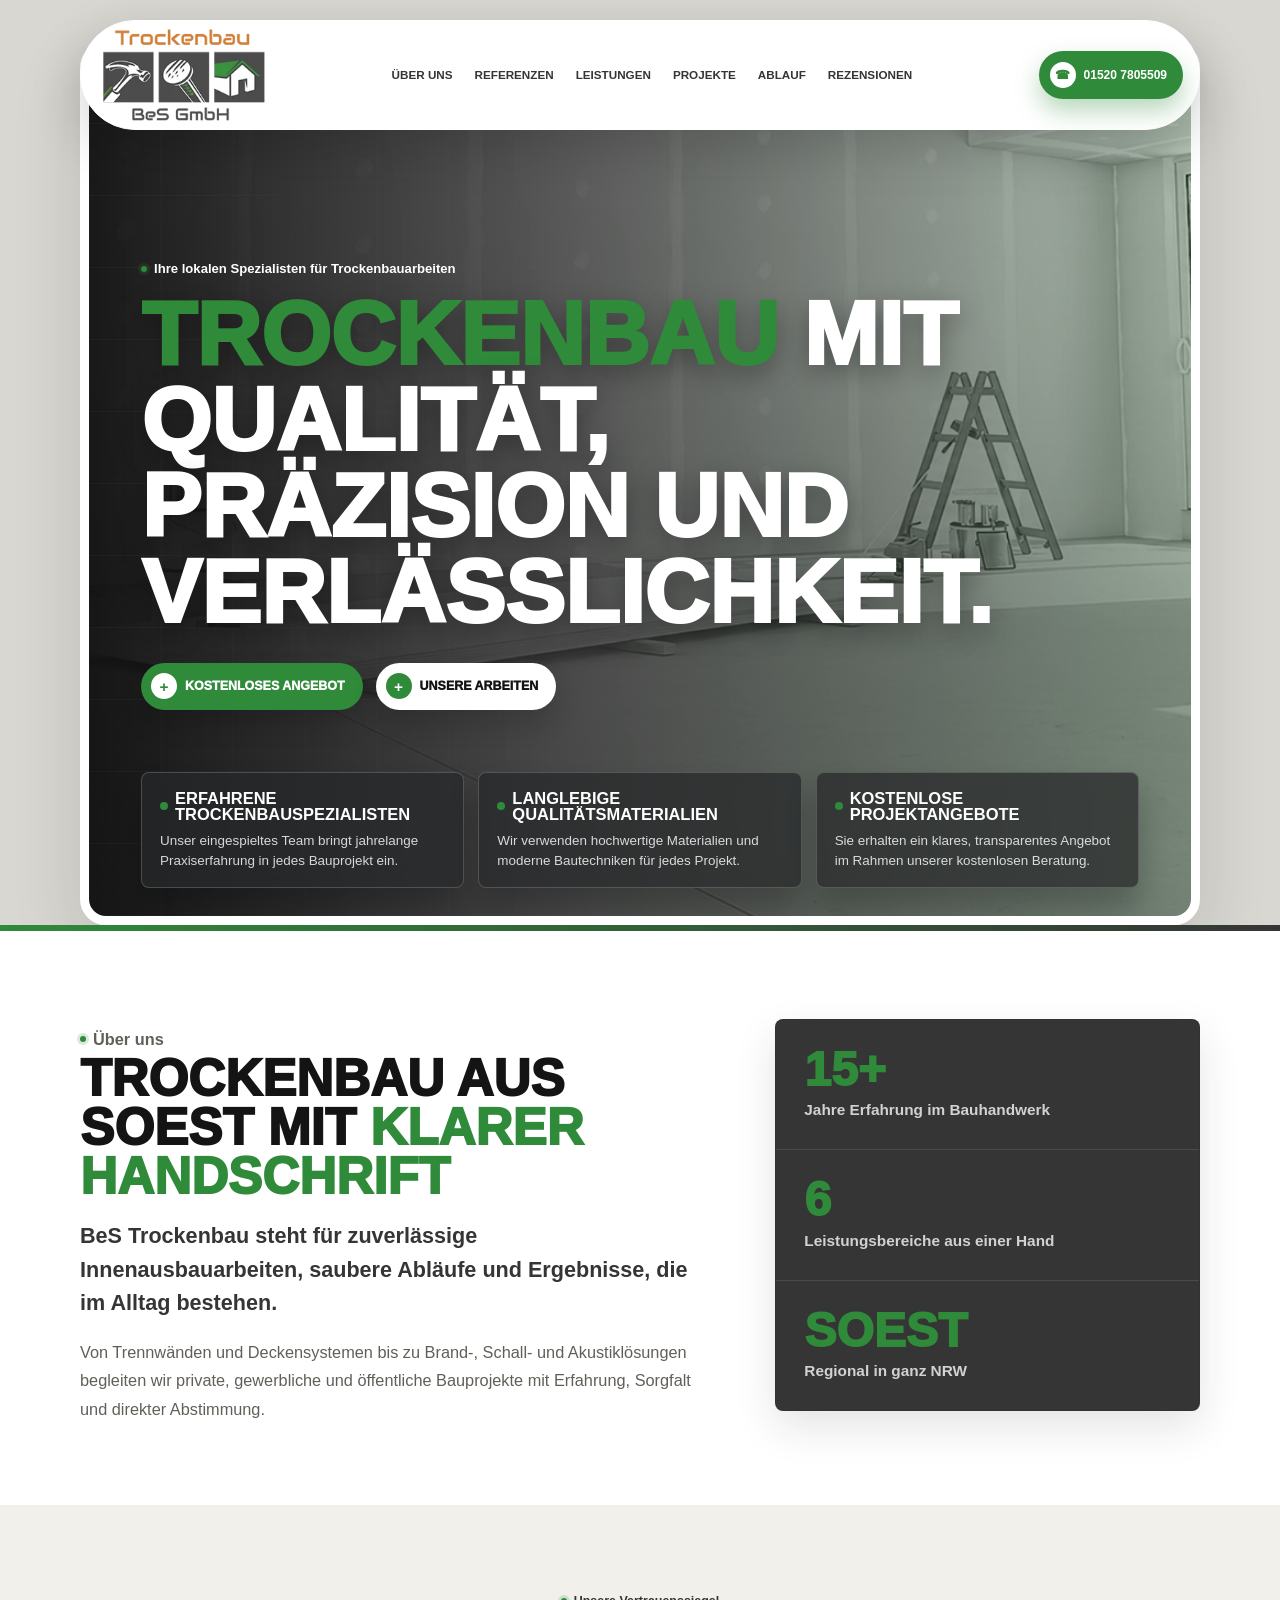
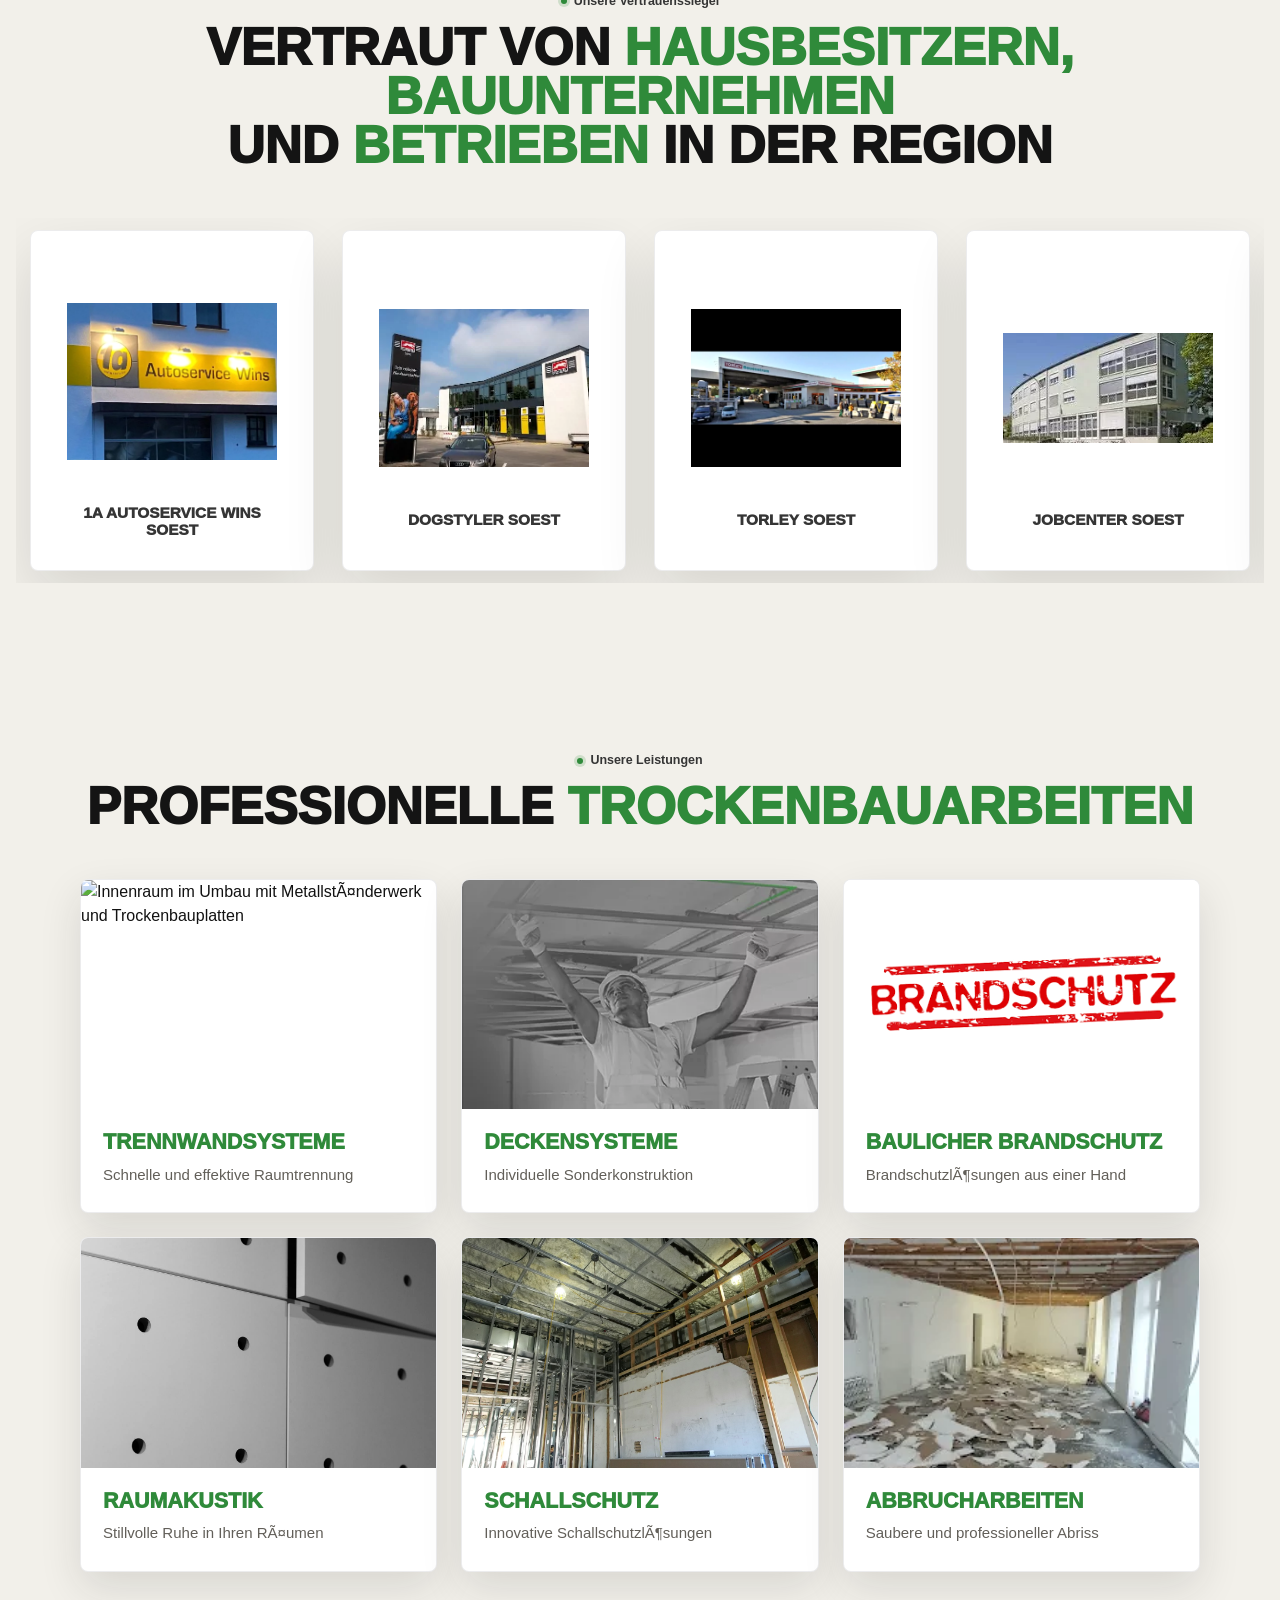
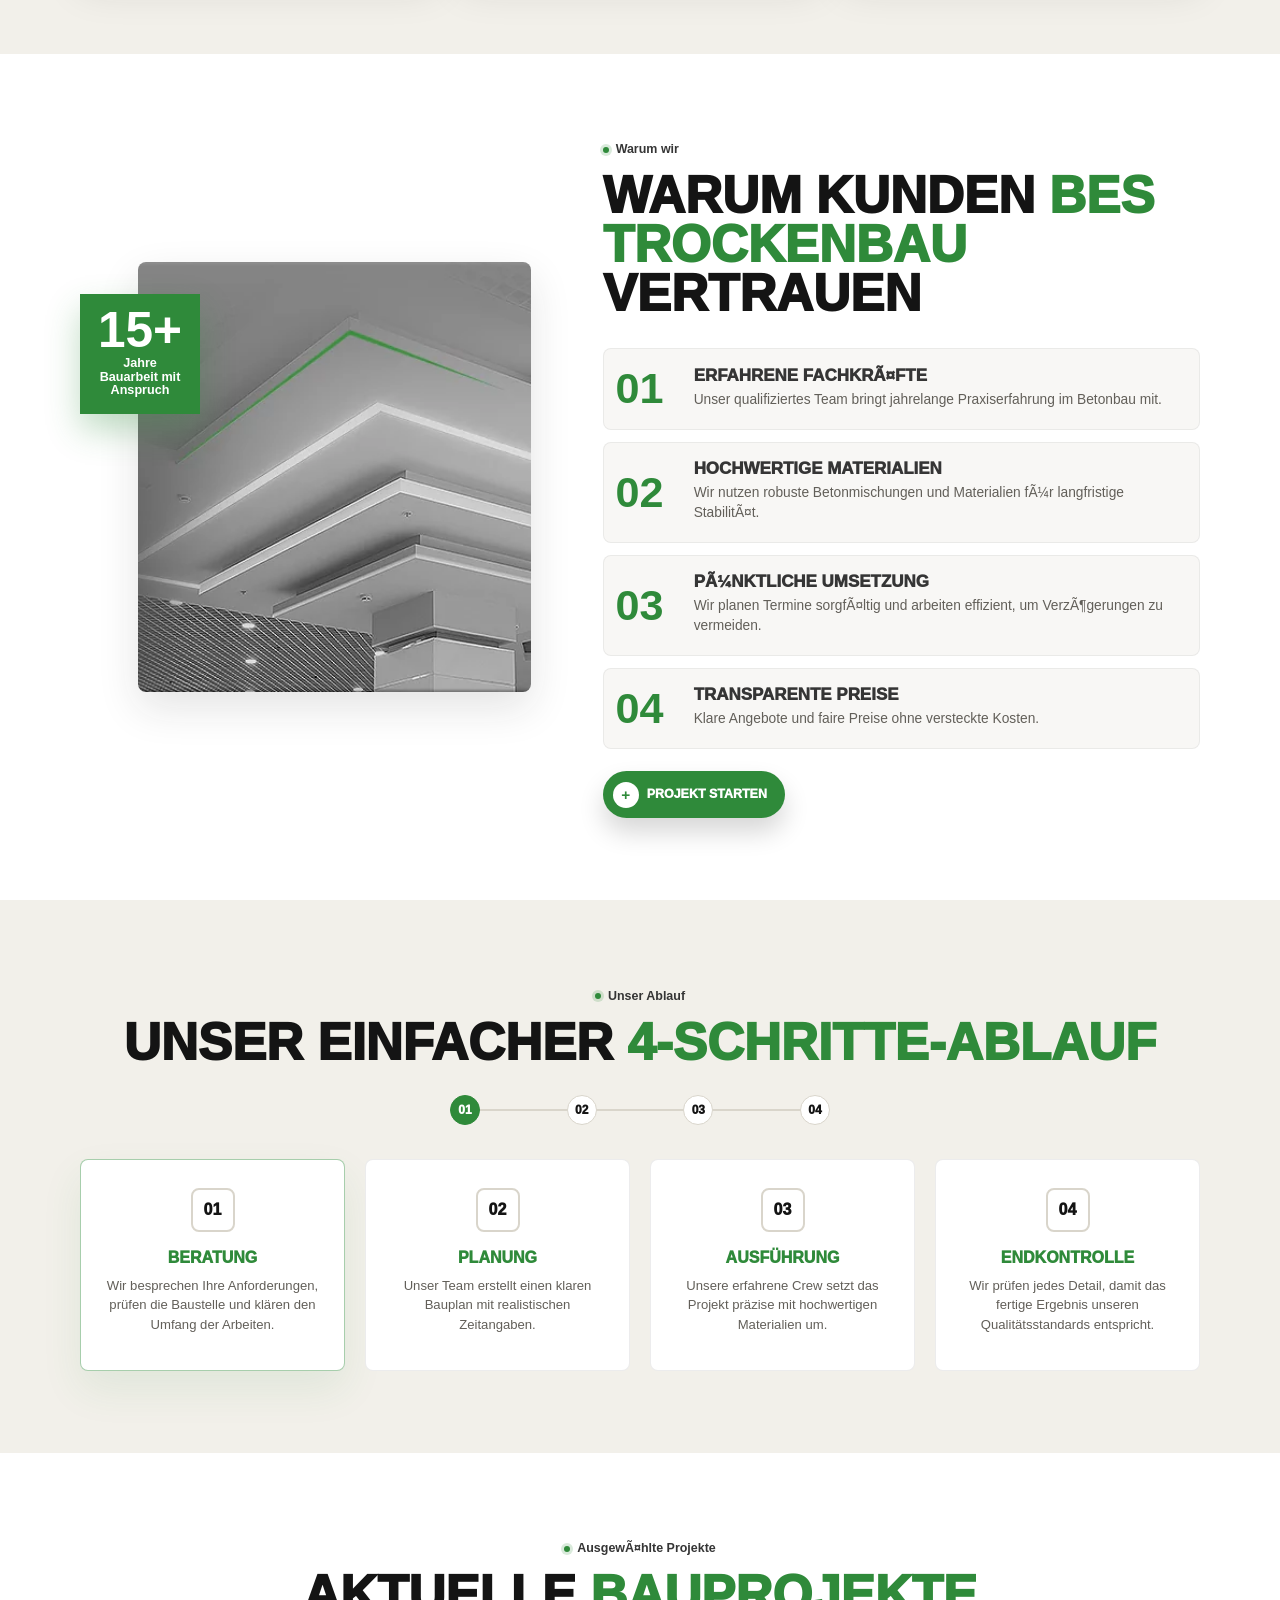
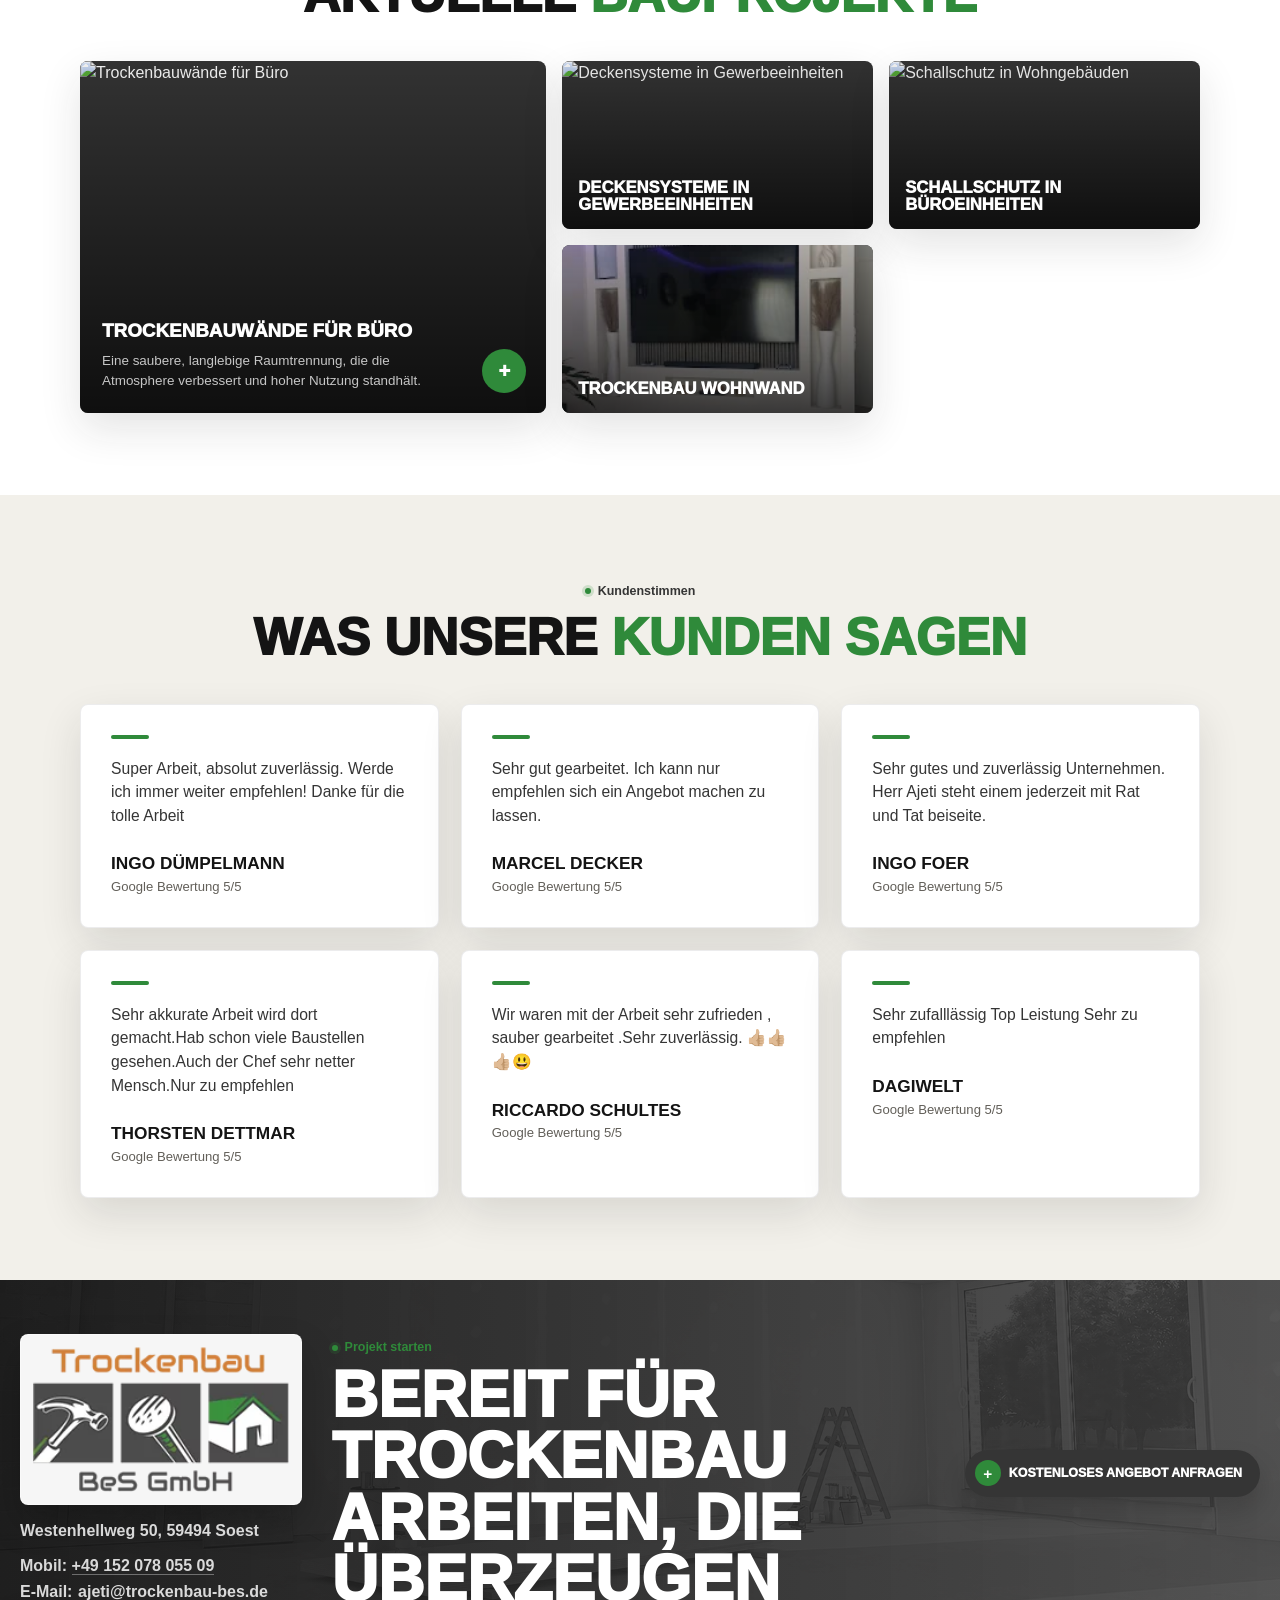
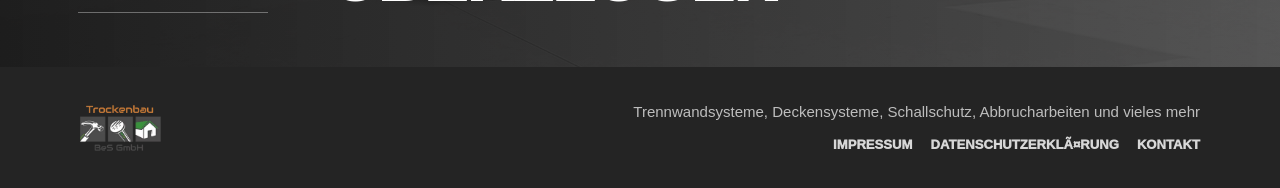
==== commit 823e032c: "Update index.html" ====
--- a/index.html
+++ b/index.html
@@ -44,7 +44,7 @@
         <div class="hero-bg" aria-hidden="true"></div>
         <div class="hero-content reveal">
           <p class="eyebrow">Ihre lokalen Spezialisten für Trockenbauarbeiten</p>
-          <h1><span>Trockenbau</span>&nbsp;mit<br> Präzision,<br> Qualität&nbsp;und<br> Verlässlichkeit.</h1>
+          <h1><span>Trockenbau</span>&nbsp;mit<br> Qualität,<br> Präzision&nbsp;und<br> Verlässlichkeit.</h1>
           <div class="hero-actions" aria-label="Wichtige Aktionen">
             <a class="btn btn-primary" href="kontakt.html"><span aria-hidden="true">+</span> Kostenloses Angebot</a>
             <a class="btn btn-light" href="#gallery"><span aria-hidden="true">+</span> Unsere Arbeiten</a>
